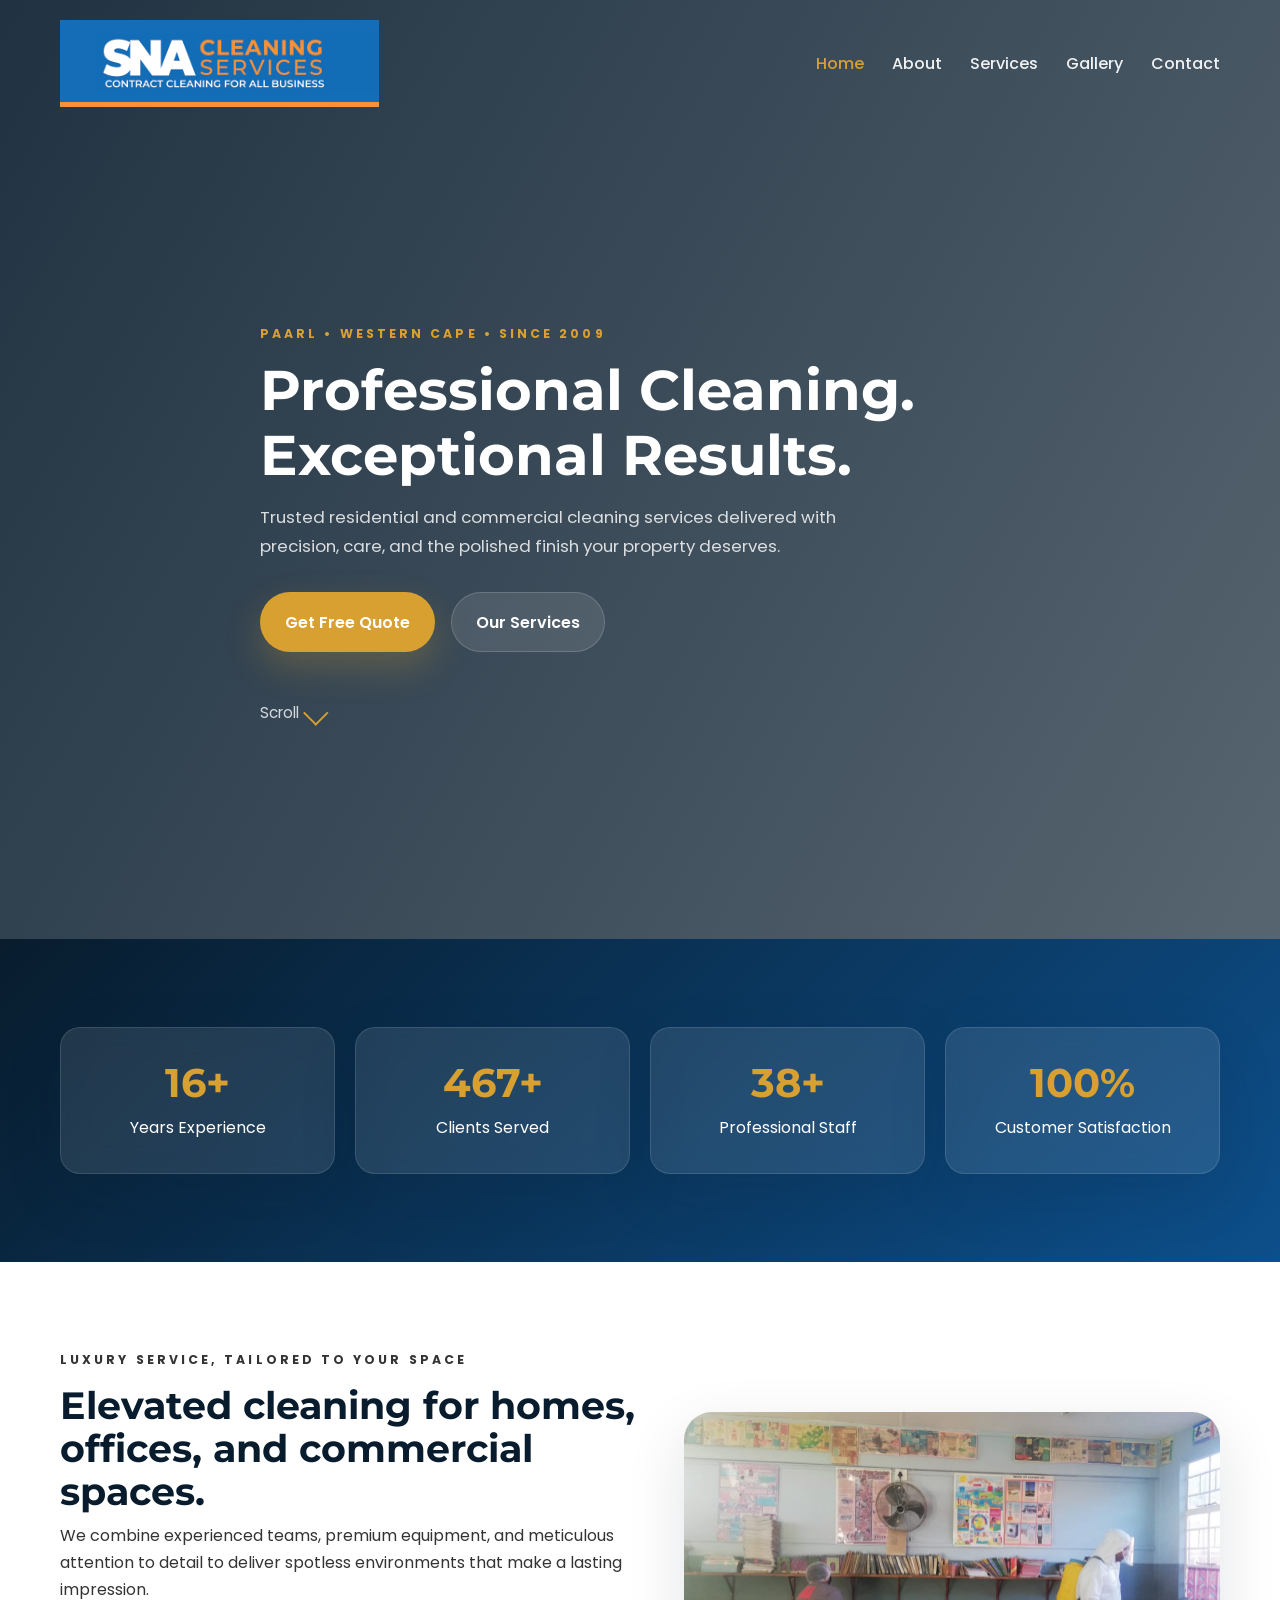
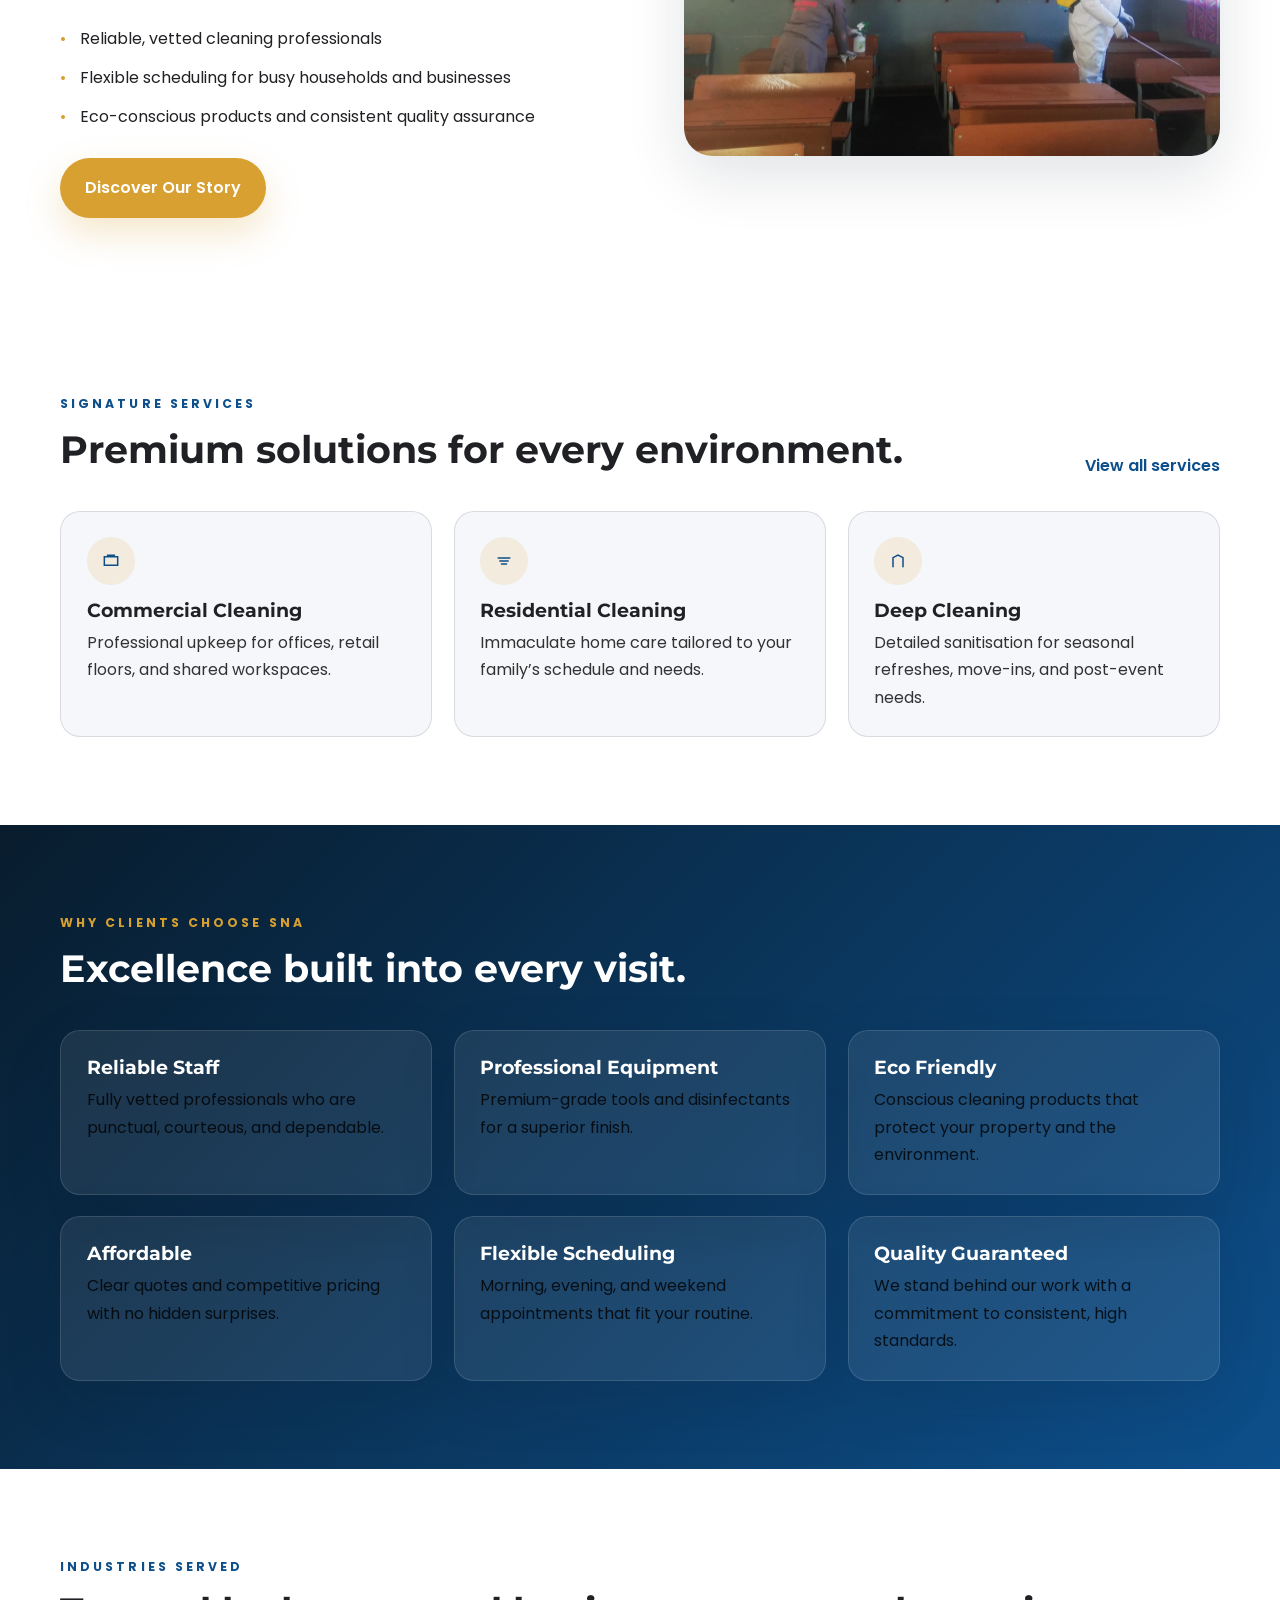
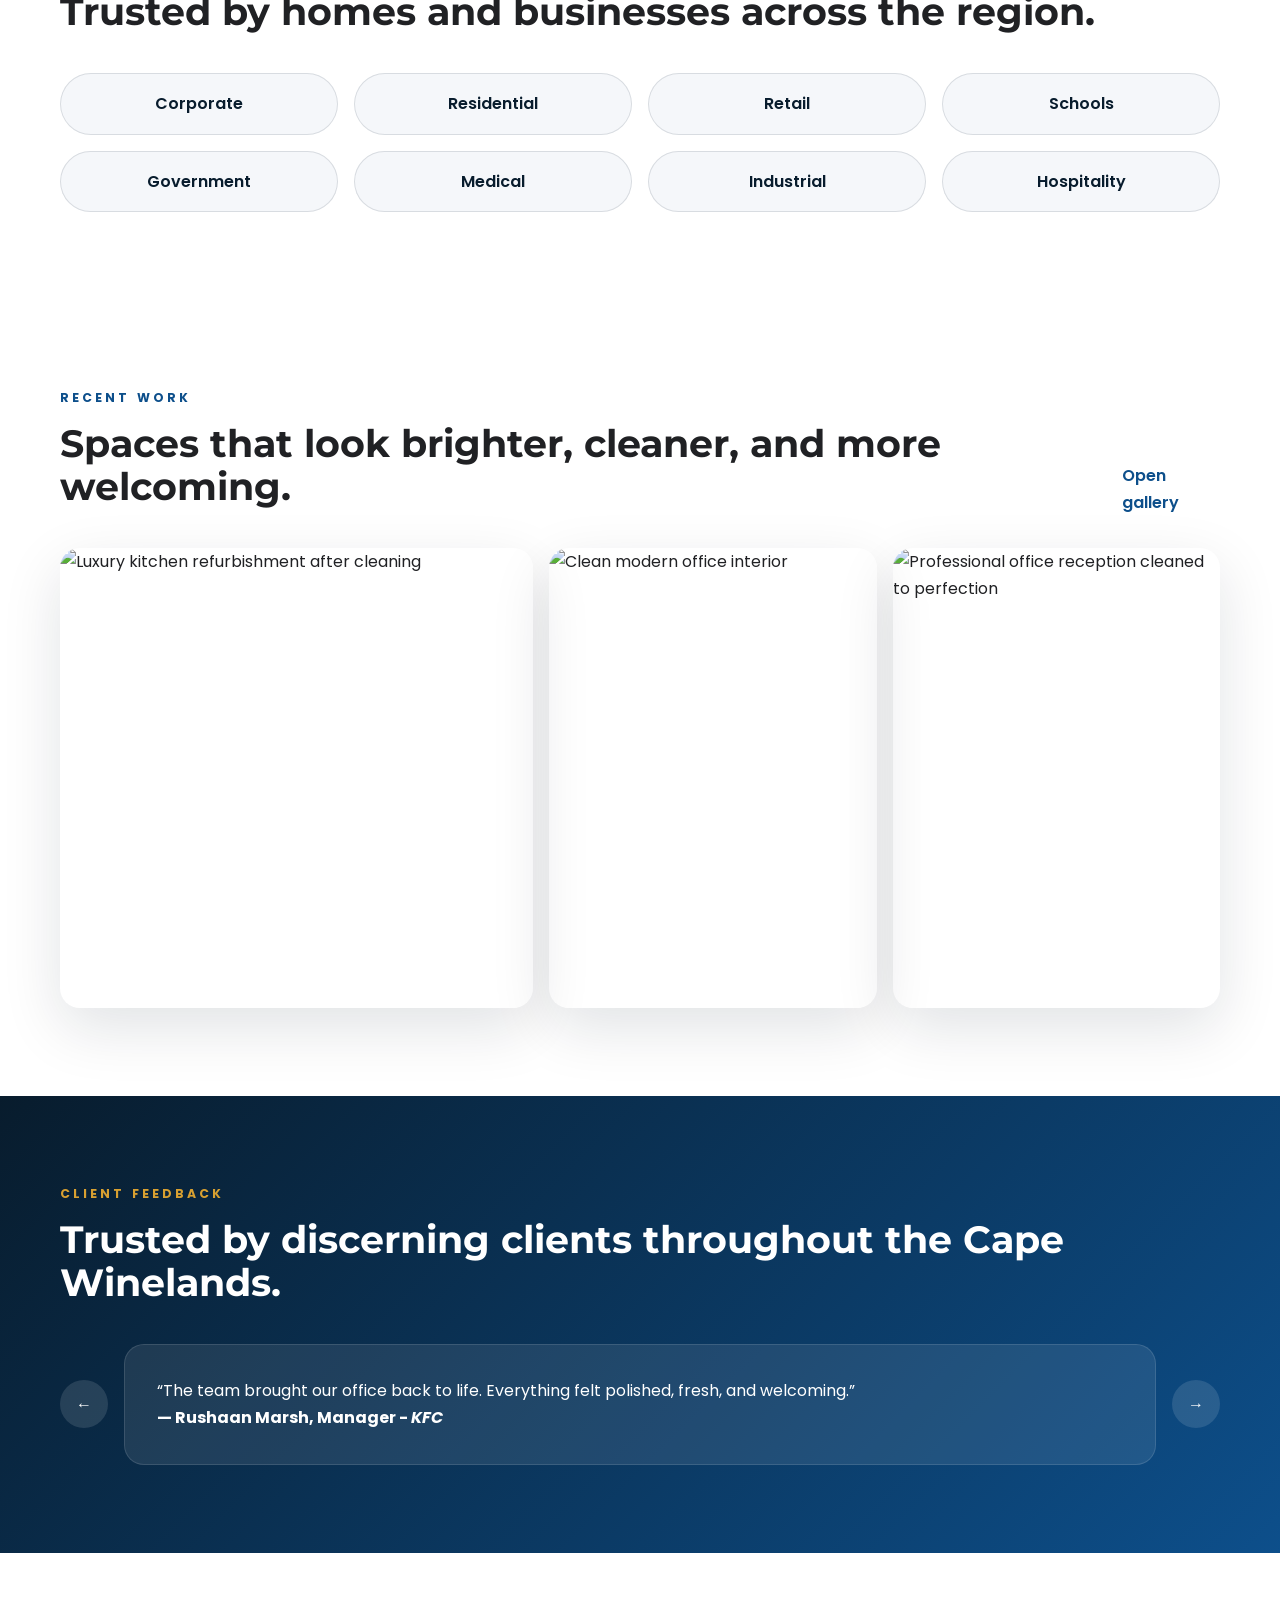
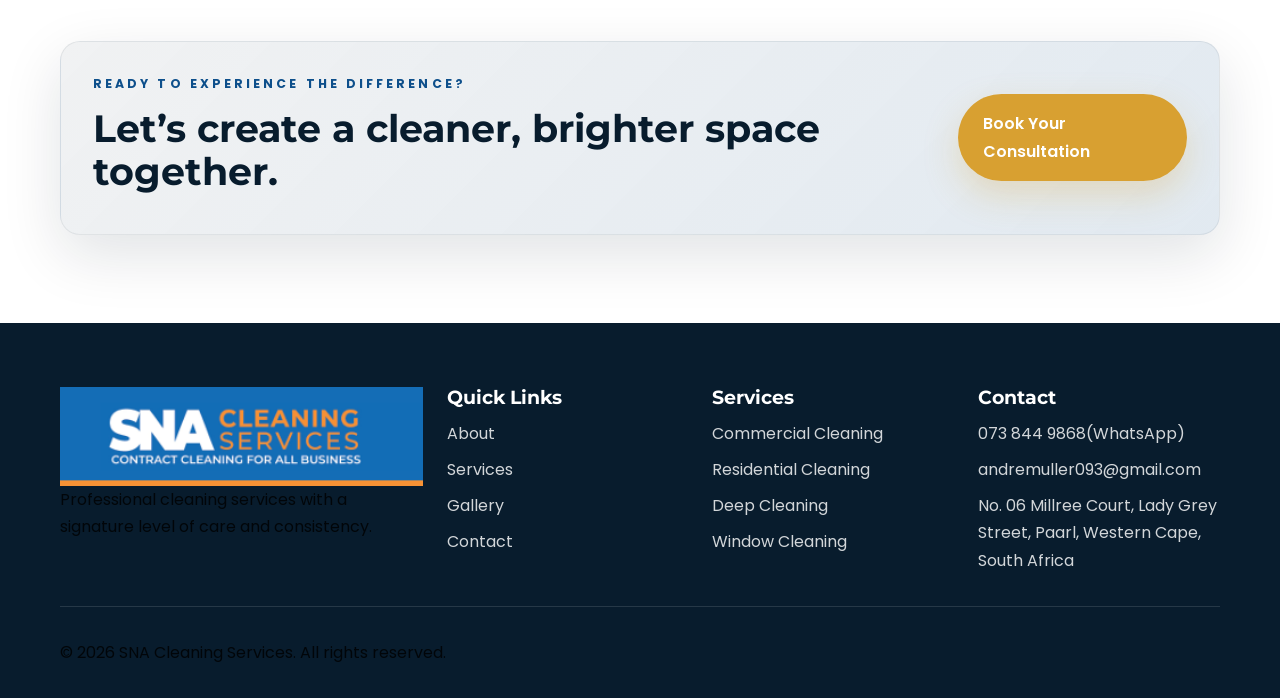
==== index.html @ 2654b07c "initial commit" ====
<!DOCTYPE html>
<html lang="en">
  <head>
    <meta charset="UTF-8" />
    <meta name="viewport" content="width=device-width, initial-scale=1.0" />
    <meta
      name="description"
      content="SNA Cleaning Services delivers premium residential and commercial cleaning across Paarl and the Western Cape with professional care since 2009."
    />
    <meta name="title" content="SNA Cleaning Services | Premium Cleaning in Paarl" />
    <meta property="og:title" content="SNA Cleaning Services | Premium Cleaning in Paarl" />
    <meta
      property="og:description"
      content="Professional residential and commercial cleaning with a luxury service experience."
    />
    <meta property="og:type" content="website" />
    <meta property="og:image" content="https://images.unsplash.com/photo-1581578731548-c64695cc6952?auto=format&fit=crop&w=1200&q=80" />
    <meta name="robots" content="index,follow" />
    <title>SNA Cleaning Services | Premium Cleaning in Paarl</title>
    <link rel="icon" href="data:image/svg+xml,%3Csvg xmlns='http://www.w3.org/2000/svg' viewBox='0 0 64 64'%3E%3Crect width='64' height='64' rx='16' fill='%23081C2D'/%3E%3Cpath d='M20 24h24v16H20z' fill='%23D8A031'/%3E%3Cpath d='M20 42h24' stroke='%23D8A031' stroke-width='4' stroke-linecap='round'/%3E%3C/svg%3E" />
    <link rel="preconnect" href="https://fonts.googleapis.com" />
    <link rel="preconnect" href="https://fonts.gstatic.com" crossorigin />
    <link
      href="https://fonts.googleapis.com/css2?family=Montserrat:wght@600;700;800&family=Poppins:wght@300;400;500;600;700&display=swap"
      rel="stylesheet"
    />
    <link rel="stylesheet" href="css/style.css" />
    <link rel="stylesheet" href="css/responsive.css" />
    <link rel="stylesheet" href="css/animations.css" />
  </head>
  <body>
    <div class="page-loader" aria-hidden="true">
      <div class="loader-ring"></div>
    </div>

    <header class="hero">
      <nav class="nav">
        <div class="container">
          <a class="logo" href="index.html">
            <img src="images/logos/1.png" alt="SNA Cleaning Services Logo" />
          </a>
          <button class="menu-toggle" type="button" aria-label="Toggle navigation">
            <span></span>
            <span></span>
            <span></span>
          </button>
          <ul class="nav-links">
            <li><a class="active" href="index.html">Home</a></li>
            <li><a href="about.html">About</a></li>
            <li><a href="services.html">Services</a></li>
            <li><a href="gallery.html">Gallery</a></li>
            <li><a href="contact.html">Contact</a></li>
          </ul>
        </div>
      </nav>

      <div class="container hero-content">
        <p class="eyebrow">Paarl • Western Cape • Since 2009</p>
        <h1>Professional Cleaning.<br />Exceptional Results.</h1>
        <p class="hero-text">
          Trusted residential and commercial cleaning services delivered with precision,
          care, and the polished finish your property deserves.
        </p>
        <div class="hero-actions">
          <a class="btn btn-primary" href="contact.html">Get Free Quote</a>
          <a class="btn btn-secondary" href="services.html">Our Services</a>
        </div>
        <a class="scroll-indicator" href="#about-preview">
          Scroll
          <span></span>
        </a>
      </div>
    </header>

    <main>
      <section class="section section-dark reveal">
        <div class="container stats-grid">
          <article class="stat-card">
            <h3 class="counter" data-target="16">0</h3>
            <p>Years Experience</p>
          </article>
          <article class="stat-card">
            <h3 class="counter" data-target="467">0</h3>
            <p>Clients Served</p>
          </article>
          <article class="stat-card">
            <h3 class="counter" data-target="38">0</h3>
            <p>Professional Staff</p>
          </article>
          <article class="stat-card">
            <h3 class="counter" data-target="100">0</h3>
            <p>Customer Satisfaction</p>
          </article>
        </div>
      </section>

      <section class="section section-light" id="about-preview">
        <div class="container about-grid reveal">
          <div>
            <p class="eyebrow eyebrow-dark">Luxury service, tailored to your space</p>
            <h2>Elevated cleaning for homes, offices, and commercial spaces.</h2>
            <p>
              We combine experienced teams, premium equipment, and meticulous attention to
              detail to deliver spotless environments that make a lasting impression.
            </p>
            <ul class="about-list">
              <li>Reliable, vetted cleaning professionals</li>
              <li>Flexible scheduling for busy households and businesses</li>
              <li>Eco-conscious products and consistent quality assurance</li>
            </ul>
            <a class="btn btn-primary" href="about.html">Discover Our Story</a>
          </div>
          <div class="about-card">
            <img
              loading="lazy"
              src="images/gallery/1.png"
              alt="A modern office space after professional cleaning"
            />
          </div>
        </div>
      </section>

      <section class="section section-light">
        <div class="container">
          <div class="section-heading reveal">
            <div>
              <p class="eyebrow eyebrow-dark">Signature services</p>
              <h2>Premium solutions for every environment.</h2>
            </div>
            <a class="text-link" href="services.html">View all services</a>
          </div>
          <div class="service-grid reveal">
            <article class="service-card">
              <div class="icon-wrap">
                <svg viewBox="0 0 24 24" aria-hidden="true"><path d="M4 7h16v10H4zM8 7V5h8v2" fill="none" stroke="currentColor" stroke-width="1.8" stroke-linecap="round"/></svg>
              </div>
              <h3>Commercial Cleaning</h3>
              <p>Professional upkeep for offices, retail floors, and shared workspaces.</p>
            </article>
            <article class="service-card">
              <div class="icon-wrap">
                <svg viewBox="0 0 24 24" aria-hidden="true"><path d="M5 8.5h14M7 12h10M9 15.5h6" fill="none" stroke="currentColor" stroke-width="1.8" stroke-linecap="round"/></svg>
              </div>
              <h3>Residential Cleaning</h3>
              <p>Immaculate home care tailored to your family’s schedule and needs.</p>
            </article>
            <article class="service-card">
              <div class="icon-wrap">
                <svg viewBox="0 0 24 24" aria-hidden="true"><path d="M6 19V8l6-3 6 3v11" fill="none" stroke="currentColor" stroke-width="1.8" stroke-linecap="round"/></svg>
              </div>
              <h3>Deep Cleaning</h3>
              <p>Detailed sanitisation for seasonal refreshes, move-ins, and post-event needs.</p>
            </article>
          </div>
        </div>
      </section>

      <section class="section section-dark">
        <div class="container">
          <div class="section-heading reveal">
            <div>
              <p class="eyebrow">Why clients choose SNA</p>
              <h2>Excellence built into every visit.</h2>
            </div>
          </div>
          <div class="why-grid reveal">
            <article class="why-card">
              <h3>Reliable Staff</h3>
              <p>Fully vetted professionals who are punctual, courteous, and dependable.</p>
            </article>
            <article class="why-card">
              <h3>Professional Equipment</h3>
              <p>Premium-grade tools and disinfectants for a superior finish.</p>
            </article>
            <article class="why-card">
              <h3>Eco Friendly</h3>
              <p>Conscious cleaning products that protect your property and the environment.</p>
            </article>
            <article class="why-card">
              <h3>Affordable</h3>
              <p>Clear quotes and competitive pricing with no hidden surprises.</p>
            </article>
            <article class="why-card">
              <h3>Flexible Scheduling</h3>
              <p>Morning, evening, and weekend appointments that fit your routine.</p>
            </article>
            <article class="why-card">
              <h3>Quality Guaranteed</h3>
              <p>We stand behind our work with a commitment to consistent, high standards.</p>
            </article>
          </div>
        </div>
      </section>

      <section class="section section-light">
        <div class="container">
          <div class="section-heading reveal">
            <div>
              <p class="eyebrow eyebrow-dark">Industries served</p>
              <h2>Trusted by homes and businesses across the region.</h2>
            </div>
          </div>
          <div class="industries-grid reveal">
            <div class="industry-pill">Corporate</div>
            <div class="industry-pill">Residential</div>
            <div class="industry-pill">Retail</div>
            <div class="industry-pill">Schools</div>
            <div class="industry-pill">Government</div>
            <div class="industry-pill">Medical</div>
            <div class="industry-pill">Industrial</div>
            <div class="industry-pill">Hospitality</div>
          </div>
        </div>
      </section>

      <section class="section section-light">
        <div class="container">
          <div class="section-heading reveal">
            <div>
              <p class="eyebrow eyebrow-dark">Recent work</p>
              <h2>Spaces that look brighter, cleaner, and more welcoming.</h2>
            </div>
            <a class="text-link" href="gallery.html">Open gallery</a>
          </div>
          <div class="gallery-preview reveal">
            <figure class="gallery-item large">
              <img loading="lazy" src="https://images.unsplash.com/photo-1484154218962-a197022b5858?auto=format&fit=crop&w=1000&q=80" alt="Luxury kitchen refurbishment after cleaning" />
            </figure>
            <figure class="gallery-item">
              <img loading="lazy" src="https://images.unsplash.com/photo-1505693416388-ac5ce068fe85?auto=format&fit=crop&w=800&q=80" alt="Clean modern office interior" />
            </figure>
            <figure class="gallery-item">
              <img loading="lazy" src="https://images.unsplash.com/photo-1502672260266-1c1ef2d93688?auto=format&fit=crop&w=800&q=80" alt="Professional office reception cleaned to perfection" />
            </figure>
          </div>
        </div>
      </section>

      <section class="section section-dark">
        <div class="container">
          <div class="section-heading reveal">
            <div>
              <p class="eyebrow">Client feedback</p>
              <h2>Trusted by discerning clients throughout the Cape Winelands.</h2>
            </div>
          </div>
          <div class="testimonial-slider reveal">
            <button class="slider-btn" type="button" data-direction="prev" aria-label="Previous testimonial">←</button>
            <div class="testimonial-track">
              <article class="testimonial-card active">
                <p>“The team brought our office back to life. Everything felt polished, fresh, and welcoming.”</p>
                <strong>— Rushaan Marsh, Manager - <i>KFC</i></strong>
              </article>
              <article class="testimonial-card">
                <p>“Reliable, efficient, and incredibly detail-focused. We book them every month.”</p>
                <strong>— Christain - Betafench - <i>Current </i></strong>
              </article>
              <article class="testimonial-card">
                <p>“From the first visit, the professionalism and finish were outstanding.”</p>
                <strong>— Mrs Shermon - <i>Domestic </i></strong>
              </article>
            </div>
            <button class="slider-btn" type="button" data-direction="next" aria-label="Next testimonial">→</button>
          </div>
        </div>
      </section>

      <section class="section section-light">
        <div class="container cta-panel reveal">
          <div>
            <p class="eyebrow eyebrow-dark">Ready to experience the difference?</p>
            <h2>Let’s create a cleaner, brighter space together.</h2>
          </div>
          <a class="btn btn-primary" href="contact.html">Book Your Consultation</a>
        </div>
      </section>
    </main>

    <footer class="site-footer">
      <div class="container footer-grid">
        <div>
          <a class="logo" href="index.html">
            <img src="images/logos/1.png" alt="SNA Cleaning Services Logo" />
          </a>
          <p>Professional cleaning services with a signature level of care and consistency.</p>
        </div>
        <div>
          <h3>Quick Links</h3>
          <ul class="footer-links">
            <li><a href="about.html">About</a></li>
            <li><a href="services.html">Services</a></li>
            <li><a href="gallery.html">Gallery</a></li>
            <li><a href="contact.html">Contact</a></li>
          </ul>
        </div>
        <div>
          <h3>Services</h3>
          <ul class="footer-links">
            <li>Commercial Cleaning</li>
            <li>Residential Cleaning</li>
            <li>Deep Cleaning</li>
            <li>Window Cleaning</li>
          </ul>
        </div>
        <div>
          <h3>Contact</h3>
          <ul class="footer-links">
            <li><a href="https://wa.me/27738449868">073 844 9868(WhatsApp)</a></li>
            <li><a href="mailto:andremuller093@gmail.com">andremuller093@gmail.com</a></li>
            <li>No. 06 Millree Court, Lady Grey Street, Paarl, Western Cape, South Africa</li>
          </ul>
        </div>
      </div>
      <div class="container footer-bottom">
        <p>© 2026 SNA Cleaning Services. All rights reserved.</p>
      </div>
    </footer>

    <button class="back-to-top" type="button" aria-label="Back to top">↑</button>

    <script src="js/main.js"></script>
  </body>
</html>
---- css/style.css ----
:root {
  --primary: #081c2d;
  --secondary: #0d4f8b;
  --accent: #d8a031;
  --background: #ffffff;
  --light-grey: #f5f7fa;
  --dark-text: #202124;
  --border: rgba(8, 28, 45, 0.12);
  --shadow: 0 20px 60px rgba(8, 28, 45, 0.12);
  --radius-lg: 28px;
  --radius-md: 20px;
  --radius-sm: 14px;
  --container: min(1160px, calc(100% - 2rem));
}

* {
  margin: 0;
  padding: 0;
  box-sizing: border-box;
}

html {
  scroll-behavior: smooth;
}

body {
  font-family: 'Poppins', sans-serif;
  color: var(--dark-text);
  background: var(--background);
  line-height: 1.7;
}

img {
  width: 100%;
  display: block;
  object-fit: cover;
}

a {
  color: inherit;
  text-decoration: none;
}

button,
input,
select,
textarea {
  font: inherit;
}

.container {
  width: var(--container);
  margin: 0 auto;
}

.hero {
  min-height: 100vh;
  background: linear-gradient(120deg, rgba(8, 28, 45, 0.9), rgba(8, 28, 45, 0.68)),
    url('https://images.unsplash.com/photo-1581578731548-c64695cc6952?auto=format&fit=crop&w=1800&q=80') center/cover;
  color: white;
  position: relative;
  overflow: hidden;
}

.hero-subpage {
  min-height: 70vh;
}

.nav {
  padding: 1.25rem 0;
  position: sticky;
  top: 0;
  z-index: 20;
  transition: background 0.3s ease, box-shadow 0.3s ease;
}

.nav.scrolled {
  background: rgba(8, 28, 45, 0.96);
  box-shadow: 0 10px 35px rgba(0, 0, 0, 0.18);
}

.nav .container {
  display: flex;
  align-items: center;
  justify-content: space-between;
  gap: 1rem;
}

.logo {
  font-family: 'Montserrat', sans-serif;
  font-size: 1.35rem;
  font-weight: 800;
  letter-spacing: 0.08em;
  text-transform: uppercase;
  color: white;
}

.logo span {
  color: var(--accent);
}

.nav-links {
  display: flex;
  align-items: center;
  gap: 1.75rem;
  list-style: none;
}

.nav-links a {
  color: rgba(255, 255, 255, 0.92);
  font-weight: 500;
  transition: color 0.3s ease;
}

.nav-links a:hover,
.nav-links a.active {
  color: var(--accent);
}

.menu-toggle {
  display: none;
  flex-direction: column;
  gap: 0.28rem;
  background: transparent;
  border: none;
  cursor: pointer;
}

.menu-toggle span {
  width: 1.5rem;
  height: 2px;
  background: white;
  display: block;
}

.hero-content {
  min-height: calc(100vh - 88px);
  display: flex;
  flex-direction: column;
  justify-content: center;
  max-width: 760px;
  padding: 4rem 0 5rem;
}

.hero-subpage .page-hero {
  min-height: calc(70vh - 88px);
  display: flex;
  flex-direction: column;
  justify-content: center;
  max-width: 760px;
  padding: 3rem 0 4rem;
}

.eyebrow {
  text-transform: uppercase;
  letter-spacing: 0.25em;
  font-size: 0.77rem;
  font-weight: 700;
  color: var(--accent);
  margin-bottom: 0.8rem;
}

.eyebrow-dark {
  color: var(--secondary);
}

h1,
h2,
h3 {
  font-family: 'Montserrat', sans-serif;
  line-height: 1.15;
}

.hero h1 {
  font-size: clamp(2.6rem, 4.4vw, 4.6rem);
  margin-bottom: 1rem;
}

.hero-text,
.page-hero p {
  font-size: 1.05rem;
  color: rgba(255, 255, 255, 0.82);
  max-width: 640px;
}

.hero-actions {
  display: flex;
  flex-wrap: wrap;
  gap: 1rem;
  margin-top: 2rem;
}

.btn {
  display: inline-flex;
  align-items: center;
  justify-content: center;
  padding: 0.95rem 1.5rem;
  border-radius: 999px;
  font-weight: 600;
  transition: transform 0.25s ease, box-shadow 0.25s ease, background 0.25s ease;
  border: 1px solid transparent;
}

.btn:hover {
  transform: translateY(-2px);
}

.btn-primary {
  background: var(--accent);
  color: white;
  box-shadow: 0 15px 35px rgba(216, 160, 49, 0.25);
}

.btn-secondary {
  background: rgba(255, 255, 255, 0.1);
  color: white;
  border-color: rgba(255, 255, 255, 0.16);
}

.scroll-indicator {
  margin-top: 3rem;
  width: fit-content;
  color: rgba(255, 255, 255, 0.8);
  display: flex;
  align-items: center;
  gap: 0.5rem;
  font-size: 0.95rem;
}

.scroll-indicator span {
  display: inline-block;
  width: 1.1rem;
  height: 1.1rem;
  border-right: 2px solid var(--accent);
  border-bottom: 2px solid var(--accent);
  transform: rotate(45deg);
}

.section {
  padding: 5.5rem 0;
}

.section-light {
  background: var(--background);
}

.section-dark {
  background: linear-gradient(135deg, var(--primary), var(--secondary));
  color: white;
}

.section-heading {
  display: flex;
  justify-content: space-between;
  align-items: end;
  gap: 1rem;
  margin-bottom: 2rem;
}

.section-heading h2,
.about-grid h2,
.cta-panel h2 {
  font-size: clamp(1.75rem, 3vw, 2.35rem);
  margin-bottom: 0.5rem;
}

.text-link {
  color: var(--secondary);
  font-weight: 600;
}

.section-dark .text-link {
  color: var(--accent);
}

.stats-grid {
  display: grid;
  grid-template-columns: repeat(4, minmax(0, 1fr));
  gap: 1.25rem;
}

.stat-card,
.service-card,
.why-card,
.value-card,
.contact-card,
.contact-form,
.cta-panel {
  background: rgba(255, 255, 255, 0.1);
  backdrop-filter: blur(14px);
  border: 1px solid rgba(255, 255, 255, 0.12);
  border-radius: var(--radius-md);
  box-shadow: var(--shadow);
}

.stat-card {
  padding: 2rem 1.5rem;
  text-align: center;
}

.stat-card h3 {
  font-size: 2.5rem;
  color: var(--accent);
  margin-bottom: 0.5rem;
}

.about-grid,
.contact-grid {
  display: grid;
  grid-template-columns: 1.05fr 0.95fr;
  gap: 2rem;
  align-items: center;
}

.about-grid p,
.service-card p,
.why-card p,
.value-card p,
.contact-card li,
.contact-card p,
.site-footer p,
.site-footer li {
  color: rgba(0, 0, 0, 0.8);
}

.about-grid h2 {
  color: var(--primary);
}

.about-list {
  list-style: none;
  display: grid;
  gap: 0.75rem;
  margin: 1.35rem 0 1.75rem;
}

.about-list li {
  position: relative;
  padding-left: 1.25rem;
}

.about-list li::before {
  content: '•';
  color: var(--accent);
  position: absolute;
  left: 0;
}

.about-card {
  border-radius: var(--radius-lg);
  overflow: hidden;
  box-shadow: var(--shadow);
}

.service-grid,
.service-page-grid,
.why-grid,
.value-grid {
  display: grid;
  gap: 1.35rem;
}

.service-grid,
.service-page-grid {
  grid-template-columns: repeat(3, minmax(0, 1fr));
}

.why-grid,
.value-grid {
  grid-template-columns: repeat(3, minmax(0, 1fr));
}

.service-card,
.why-card,
.value-card {
  padding: 1.6rem;
  background: var(--light-grey);
  border: 1px solid var(--border);
  box-shadow: none;
}

.section-dark .service-card,
.section-dark .why-card,
.section-dark .value-card {
  background: rgba(255, 255, 255, 0.08);
  color: white;
  border-color: rgba(255, 255, 255, 0.12);
  box-shadow: var(--shadow);
}

.service-card h3,
.why-card h3,
.value-card h3 {
  margin-bottom: 0.5rem;
}

.icon-wrap {
  width: 3rem;
  height: 3rem;
  display: inline-flex;
  align-items: center;
  justify-content: center;
  border-radius: 50%;
  background: rgba(216, 160, 49, 0.14);
  margin-bottom: 0.9rem;
}

.icon-wrap svg {
  width: 1.25rem;
  height: 1.25rem;
  color: var(--secondary);
}

.industries-grid {
  display: grid;
  grid-template-columns: repeat(4, minmax(0, 1fr));
  gap: 1rem;
}

.industry-pill {
  padding: 1rem 1.2rem;
  border-radius: 999px;
  background: var(--light-grey);
  color: var(--primary);
  text-align: center;
  font-weight: 600;
  border: 1px solid var(--border);
}

.gallery-preview {
  display: grid;
  grid-template-columns: 1.3fr 0.9fr 0.9fr;
  gap: 1rem;
}

.gallery-item {
  overflow: hidden;
  border-radius: var(--radius-md);
  min-height: 220px;
  box-shadow: var(--shadow);
}

.gallery-item.large {
  min-height: 460px;
}

.gallery-item img {
  height: 100%;
  transition: transform 0.35s ease;
}

.gallery-item:hover img {
  transform: scale(1.05);
}

.testimonial-slider {
  display: grid;
  grid-template-columns: auto 1fr auto;
  gap: 1rem;
  align-items: center;
}

.slider-btn {
  width: 3rem;
  height: 3rem;
  border-radius: 50%;
  border: none;
  background: rgba(255,255,255,0.12);
  color: white;
  cursor: pointer;
}

.testimonial-card {
  display: none;
  padding: 2rem;
  border-radius: var(--radius-md);
  background: rgba(255,255,255,0.09);
  border: 1px solid rgba(255,255,255,0.12);
}

.testimonial-card.active {
  display: block;
}

.cta-panel {
  display: flex;
  justify-content: space-between;
  align-items: center;
  gap: 1rem;
  padding: 2rem;
  background: linear-gradient(135deg, rgba(8, 28, 45, 0.06), rgba(13, 79, 139, 0.12));
  color: var(--primary);
  border-color: rgba(8, 28, 45, 0.07);
}

.site-footer {
  padding: 4rem 0 2rem;
  background: var(--primary);
  color: white;
}

.footer-grid {
  display: grid;
  grid-template-columns: 1.2fr 0.8fr 0.8fr 0.8fr;
  gap: 1.5rem;
}

.footer-links {
  list-style: none;
  display: grid;
  gap: 0.55rem;
  margin-top: 0.75rem;
}

.footer-links a,
.footer-links li {
  color: rgba(255,255,255,0.82);
}

.footer-bottom {
  padding-top: 2rem;
  margin-top: 2rem;
  border-top: 1px solid rgba(255,255,255,0.12);
  color: rgba(255,255,255,0.7);
}

.back-to-top {
  position: fixed;
  right: 1.25rem;
  bottom: 1.25rem;
  width: 3rem;
  height: 3rem;
  border-radius: 50%;
  border: none;
  background: var(--accent);
  color: white;
  cursor: pointer;
  box-shadow: var(--shadow);
  opacity: 0;
  pointer-events: none;
  transition: opacity 0.3s ease;
}

.back-to-top.visible {
  opacity: 1;
  pointer-events: auto;
}

.contact-card,
.contact-form {
  padding: 2rem;
  background: var(--light-grey);
  color: var(--primary);
  border: 1px solid var(--border);
  box-shadow: none;
}

.contact-form {
  display: grid;
  gap: 1rem;
}

.form-field {
  display: grid;
  gap: 0.4rem;
}

.form-field input,
.form-field select,
.form-field textarea {
  background: white;
  border: 1px solid var(--border);
  width: 100%;
  padding: 0.9rem 1rem;
  border-radius: 12px;
}

.form-field textarea {
  min-height: 8rem;
  resize: vertical;
}

.map-placeholder {
  padding: 1.4rem;
  border-radius: 16px;
  margin-top: 1.2rem;
  border: 1px dashed var(--border);
  text-align: center;
  color: var(--secondary);
  font-weight: 600;
}

.gallery-controls {
  display: flex;
  flex-wrap: wrap;
  gap: 0.8rem;
  margin-bottom: 1.5rem;
}

.filter-btn {
  border: 1px solid var(--border);
  background: white;
  color: var(--primary);
  padding: 0.75rem 1rem;
  border-radius: 999px;
  cursor: pointer;
}

.filter-btn.active {
  background: var(--accent);
  color: white;
  border-color: var(--accent);
}

.gallery-grid {
  display: grid;
  grid-template-columns: repeat(3, minmax(0, 1fr));
  gap: 1rem;
}

.gallery-grid .gallery-item {
  min-height: 250px;
}

.lightbox {
  position: fixed;
  inset: 0;
  background: rgba(8, 28, 45, 0.9);
  display: none;
  align-items: center;
  justify-content: center;
  padding: 1.5rem;
  z-index: 50;
}

.lightbox.open {
  display: flex;
}

.lightbox-content {
  position: relative;
  max-width: 900px;
  width: 100%;
}

.lightbox-content img {
  border-radius: 24px;
  max-height: 80vh;
  object-fit: contain;
  background: white;
}

.close-lightbox {
  position: absolute;
  top: -0.7rem;
  right: -0.7rem;
  width: 2.5rem;
  height: 2.5rem;
  border: none;
  border-radius: 50%;
  cursor: pointer;
  background: var(--accent);
  color: white;
  font-size: 1.3rem;
}

.reveal {
  opacity: 0;
  transform: translateY(24px);
  transition: opacity 0.7s ease, transform 0.7s ease;
}

.reveal.visible {
  opacity: 1;
  transform: translateY(0);
}

.page-loader {
  position: fixed;
  inset: 0;
  background: var(--primary);
  display: flex;
  align-items: center;
  justify-content: center;
  z-index: 100;
  transition: opacity 0.35s ease;
}

.page-loader.hidden {
  opacity: 0;
  pointer-events: none;
}

.loader-ring {
  width: 3rem;
  height: 3rem;
  border: 3px solid rgba(255,255,255,0.16);
  border-top-color: var(--accent);
  border-radius: 50%;
  animation: spin 0.9s linear infinite;
}

@keyframes spin {
  to { transform: rotate(360deg); }
}
---- css/responsive.css ----
/* Responsive styles */

@media (max-width: 960px) {
  .stats-grid,
  .service-grid,
  .service-page-grid,
  .why-grid,
  .value-grid,
  .industries-grid,
  .gallery-grid {
    grid-template-columns: repeat(2, minmax(0, 1fr));
  }

  .about-grid,
  .contact-grid,
  .footer-grid {
    grid-template-columns: 1fr;
  }

  .gallery-preview {
    grid-template-columns: 1fr 1fr;
  }

  .gallery-item.large {
    grid-column: span 2;
  }
}

@media (max-width: 720px) {
  .menu-toggle {
    display: flex;
  }

  .nav-links {
    position: absolute;
    top: 100%;
    left: 1rem;
    right: 1rem;
    flex-direction: column;
    align-items: flex-start;
    background: rgba(8, 28, 45, 0.97);
    padding: 1rem;
    border-radius: 16px;
    display: none;
  }

  .nav-links.open {
    display: flex;
  }

  .hero-content,
  .hero-subpage .page-hero {
    min-height: auto;
  }

  .section {
    padding: 4rem 0;
  }

  .section-heading,
  .cta-panel,
  .testimonial-slider {
    flex-direction: column;
    align-items: flex-start;
  }

  .stats-grid,
  .service-grid,
  .service-page-grid,
  .why-grid,
  .value-grid,
  .industries-grid,
  .gallery-grid,
  .gallery-preview {
    grid-template-columns: 1fr;
  }

  .gallery-item.large {
    grid-column: span 1;
  }

  .testimonial-slider {
    grid-template-columns: 1fr;
  }

  .slider-btn {
    display: none;
  }
}
---- css/animations.css ----
/* Animations */

@keyframes fadeUp {
  from {
    opacity: 0;
    transform: translateY(18px);
  }
  to {
    opacity: 1;
    transform: translateY(0);
  }
}

.reveal.visible {
  animation: fadeUp 0.75s ease both;
}
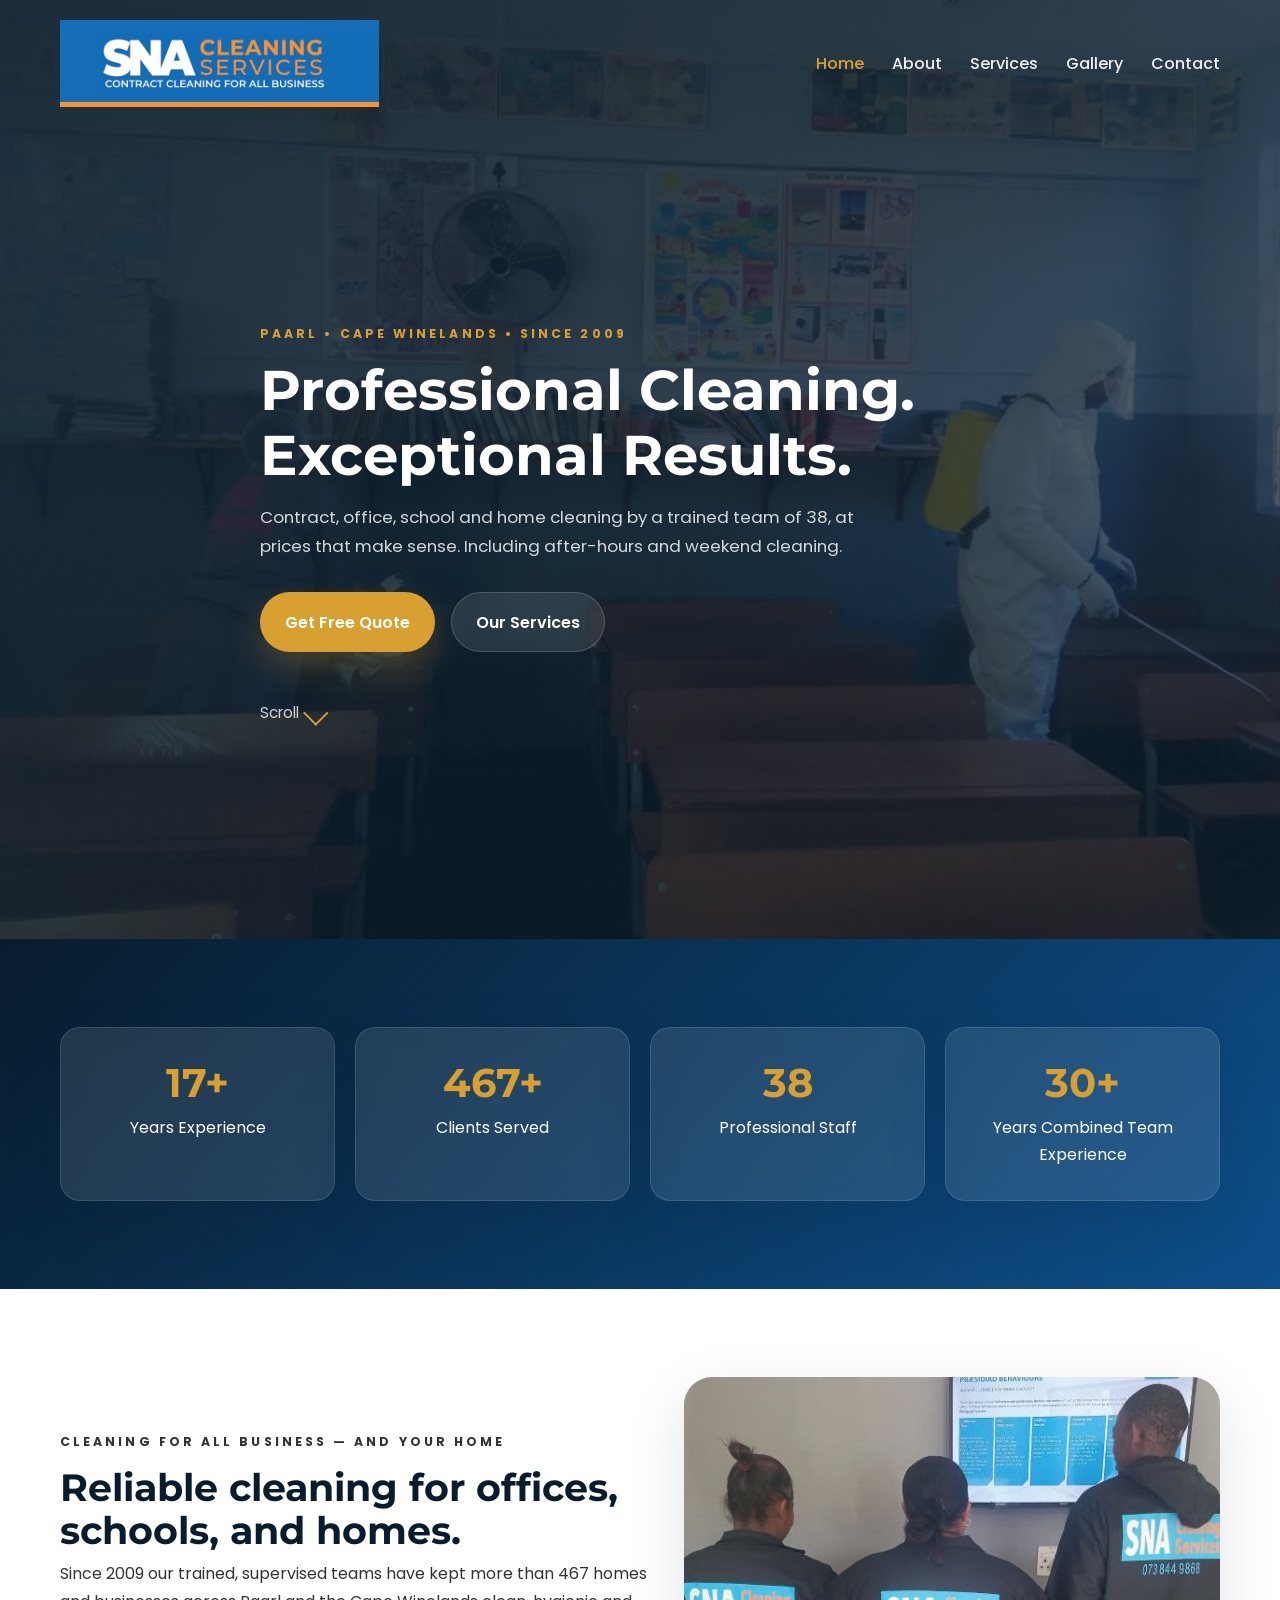
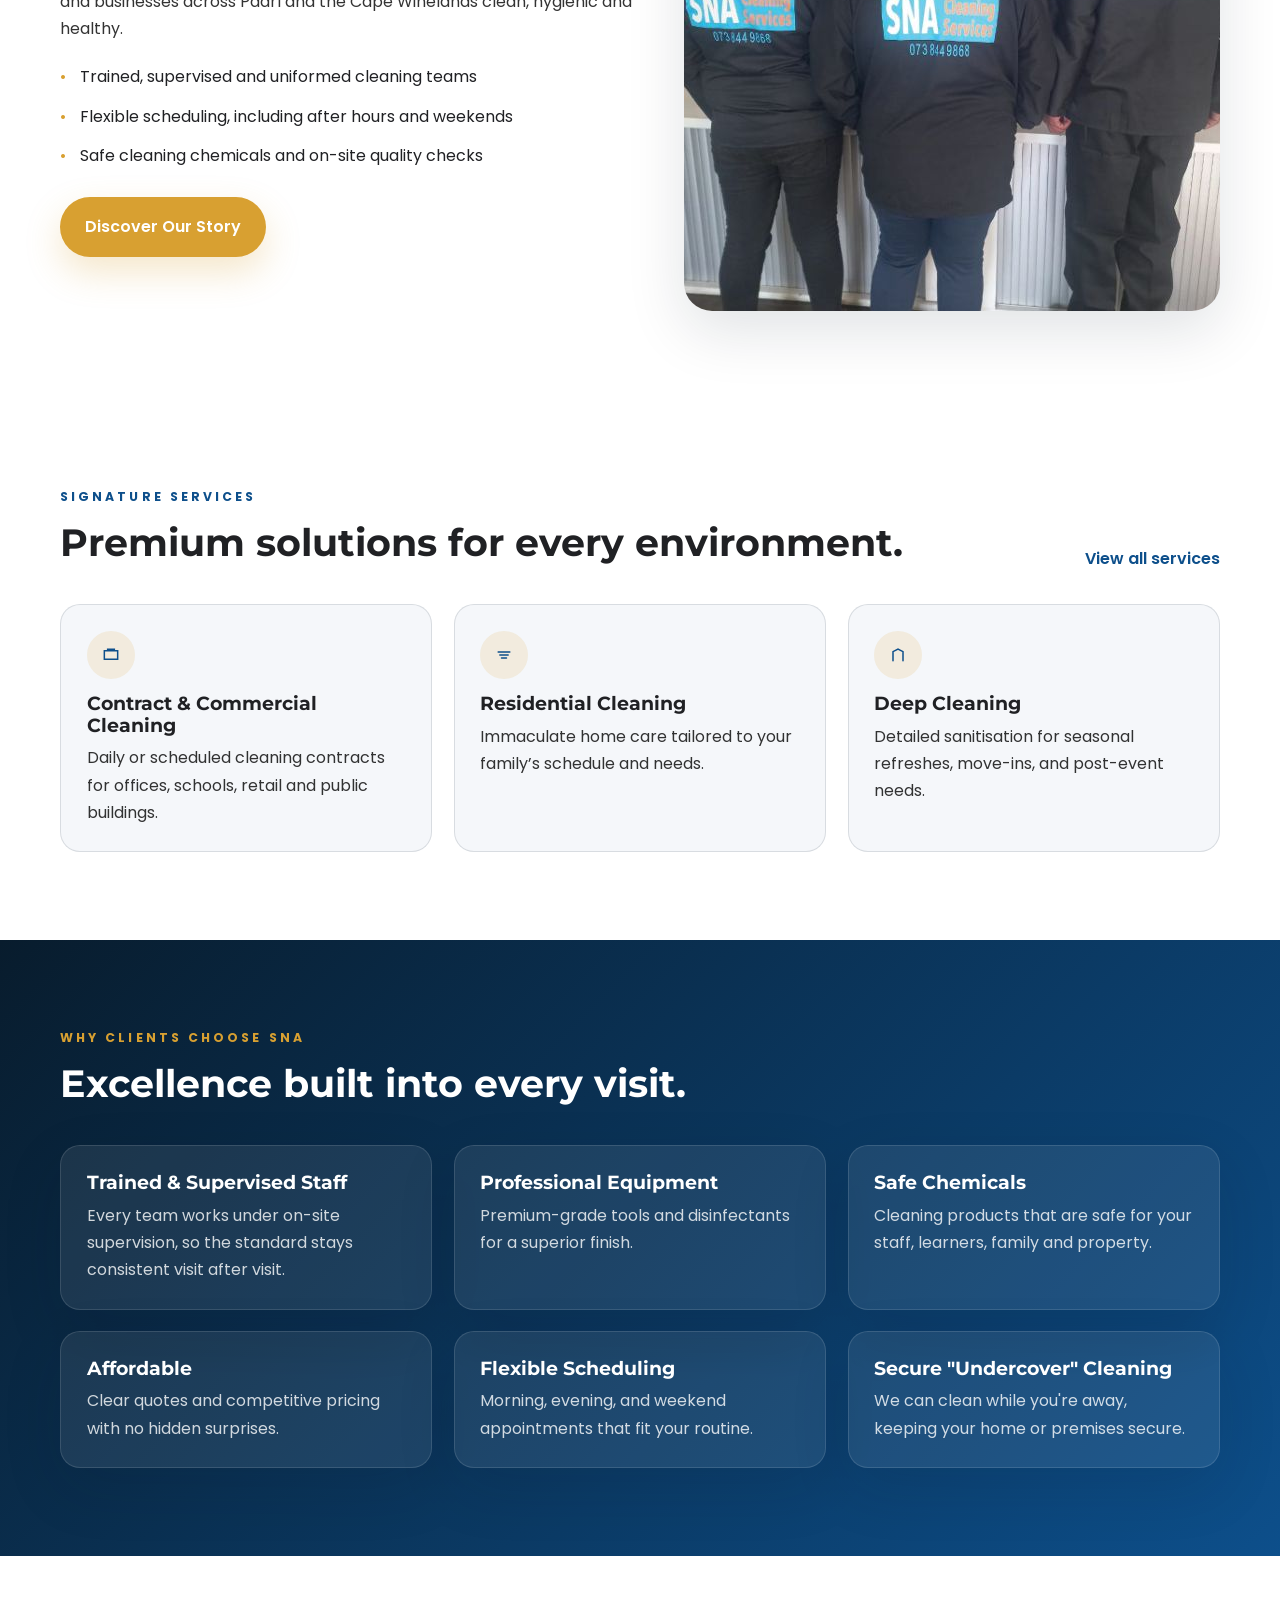
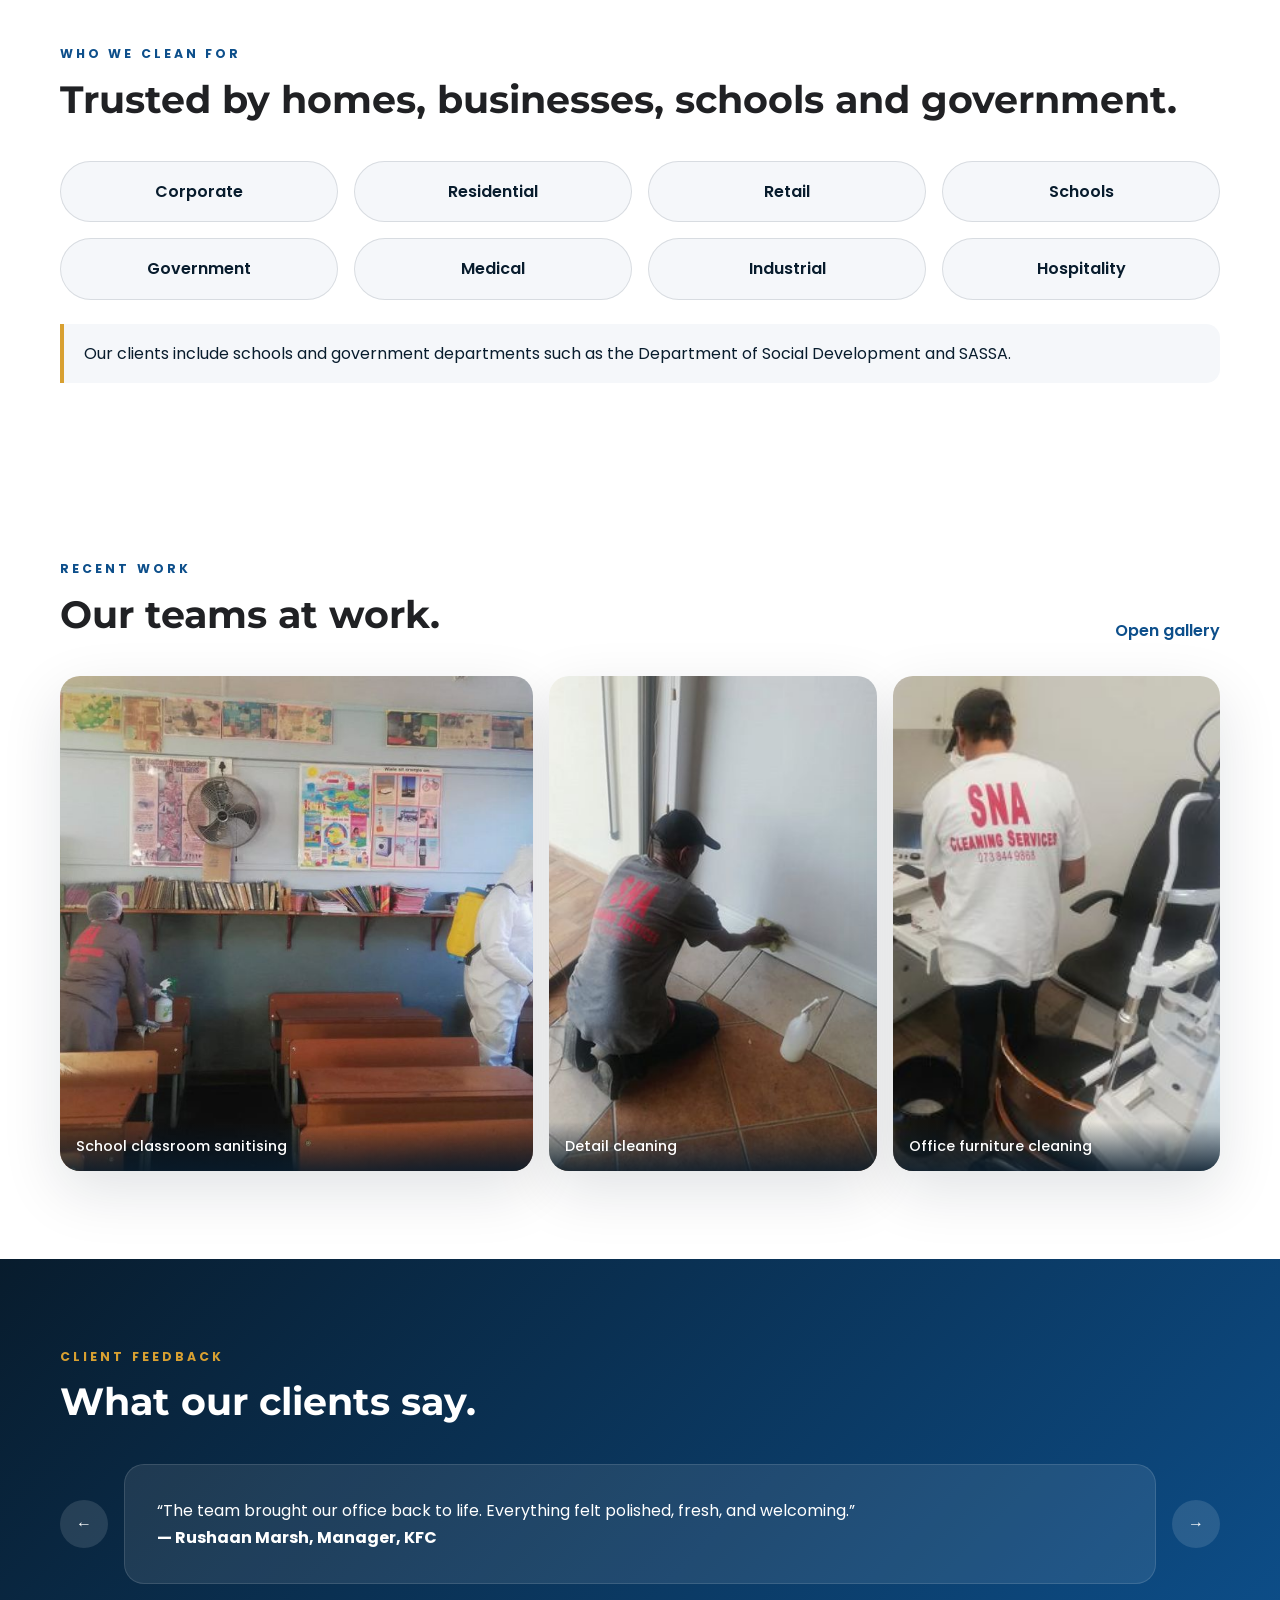
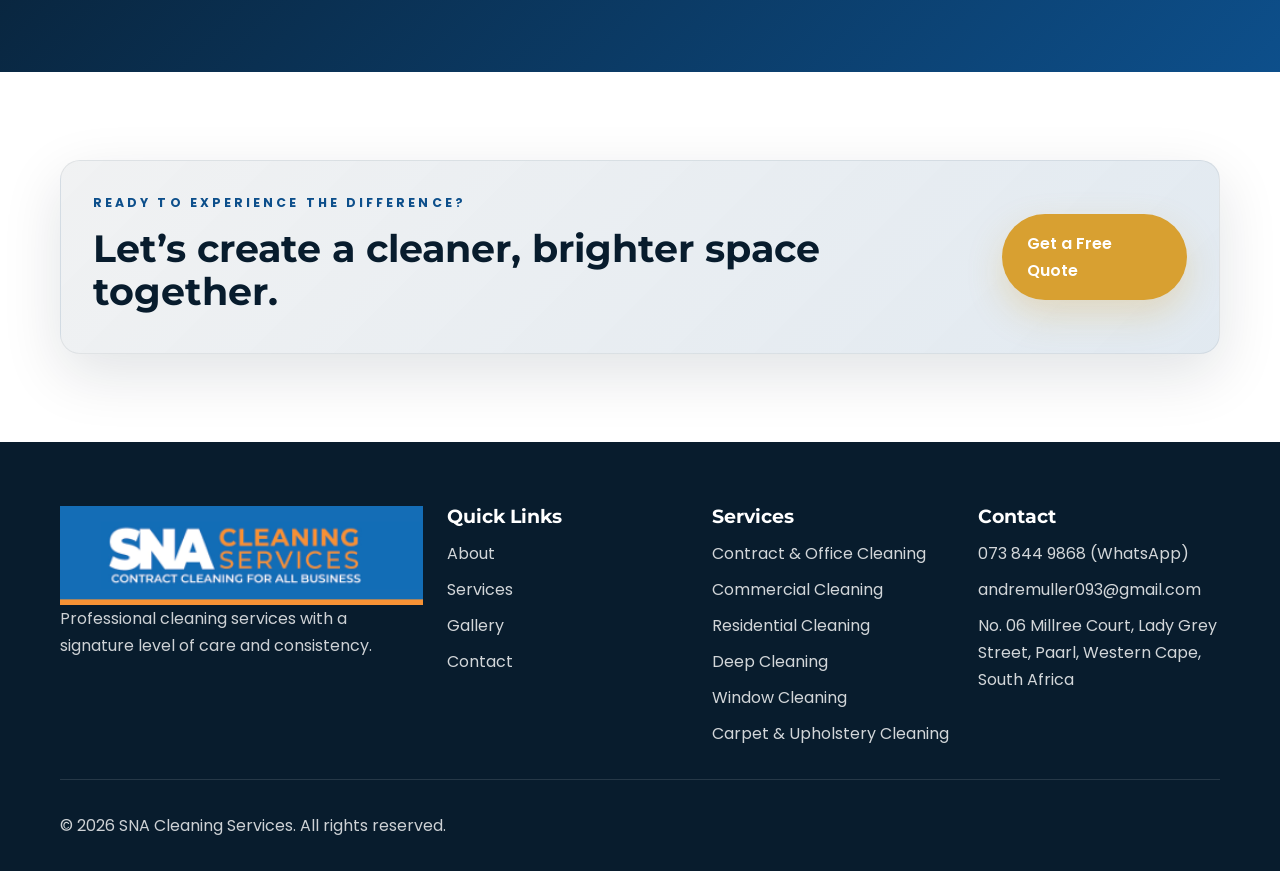
==== commit 41f5c821: "Apply Phase 1 website fixes from the audit - Fix invisible footer and dark-section card text - Make " ====
--- a/index.html
+++ b/index.html
@@ -5,16 +5,18 @@
     <meta name="viewport" content="width=device-width, initial-scale=1.0" />
     <meta
       name="description"
-      content="SNA Cleaning Services delivers premium residential and commercial cleaning across Paarl and the Western Cape with professional care since 2009."
+      content="SNA Cleaning Services provides contract, office, commercial and residential cleaning in Paarl, the Cape Winelands and the Western Cape. Established 2009, 38 staff. Free quotes."
     />
     <meta name="title" content="SNA Cleaning Services | Premium Cleaning in Paarl" />
     <meta property="og:title" content="SNA Cleaning Services | Premium Cleaning in Paarl" />
     <meta
       property="og:description"
-      content="Professional residential and commercial cleaning with a luxury service experience."
+      content="Contract, office, school and residential cleaning in Paarl and the Cape Winelands since 2009."
     />
     <meta property="og:type" content="website" />
-    <meta property="og:image" content="https://images.unsplash.com/photo-1581578731548-c64695cc6952?auto=format&fit=crop&w=1200&q=80" />
+    <meta property="og:image" content="https://www.snacleaning.co.za/images/work/classroom-sanitising.jpg" />
+    <meta property="og:url" content="https://www.snacleaning.co.za/" />
+    <link rel="canonical" href="https://www.snacleaning.co.za/" />
     <meta name="robots" content="index,follow" />
     <title>SNA Cleaning Services | Premium Cleaning in Paarl</title>
     <link rel="icon" href="data:image/svg+xml,%3Csvg xmlns='http://www.w3.org/2000/svg' viewBox='0 0 64 64'%3E%3Crect width='64' height='64' rx='16' fill='%23081C2D'/%3E%3Cpath d='M20 24h24v16H20z' fill='%23D8A031'/%3E%3Cpath d='M20 42h24' stroke='%23D8A031' stroke-width='4' stroke-linecap='round'/%3E%3C/svg%3E" />
@@ -27,11 +29,40 @@
     <link rel="stylesheet" href="css/style.css" />
     <link rel="stylesheet" href="css/responsive.css" />
     <link rel="stylesheet" href="css/animations.css" />
+    <script type="application/ld+json">
+      {
+        "@context": "https://schema.org",
+        "@type": "HouseCleaning",
+        "name": "SNA Cleaning Services",
+        "url": "https://www.snacleaning.co.za/",
+        "logo": "https://www.snacleaning.co.za/images/logos/1.png",
+        "image": "https://www.snacleaning.co.za/images/work/classroom-sanitising.jpg",
+        "telephone": "+27738449868",
+        "email": "andremuller093@gmail.com",
+        "foundingDate": "2009-04",
+        "founder": { "@type": "Person", "name": "Andrè Wesley Muller" },
+        "numberOfEmployees": { "@type": "QuantitativeValue", "value": 38 },
+        "address": {
+          "@type": "PostalAddress",
+          "streetAddress": "No. 06 Millree Court, Lady Grey Street",
+          "addressLocality": "Paarl",
+          "addressRegion": "Western Cape",
+          "addressCountry": "ZA"
+        },
+        "areaServed": ["Paarl", "Cape Winelands", "Western Cape"],
+        "openingHoursSpecification": [
+          {
+            "@type": "OpeningHoursSpecification",
+            "dayOfWeek": ["Monday", "Tuesday", "Wednesday", "Thursday", "Friday", "Saturday"],
+            "opens": "07:00",
+            "closes": "18:00"
+          }
+        ]
+      }
+    </script>
   </head>
   <body>
-    <div class="page-loader" aria-hidden="true">
-      <div class="loader-ring"></div>
-    </div>
+    <a class="skip-link" href="#main">Skip to content</a>
 
     <header class="hero">
       <nav class="nav">
@@ -39,12 +70,12 @@
           <a class="logo" href="index.html">
             <img src="images/logos/1.png" alt="SNA Cleaning Services Logo" />
           </a>
-          <button class="menu-toggle" type="button" aria-label="Toggle navigation">
+          <button class="menu-toggle" type="button" aria-label="Toggle navigation" aria-expanded="false" aria-controls="site-menu">
             <span></span>
             <span></span>
             <span></span>
           </button>
-          <ul class="nav-links">
+          <ul class="nav-links" id="site-menu">
             <li><a class="active" href="index.html">Home</a></li>
             <li><a href="about.html">About</a></li>
             <li><a href="services.html">Services</a></li>
@@ -55,11 +86,11 @@
       </nav>
 
       <div class="container hero-content">
-        <p class="eyebrow">Paarl • Western Cape • Since 2009</p>
+        <p class="eyebrow">Paarl • Cape Winelands • Since 2009</p>
         <h1>Professional Cleaning.<br />Exceptional Results.</h1>
         <p class="hero-text">
-          Trusted residential and commercial cleaning services delivered with precision,
-          care, and the polished finish your property deserves.
+          Contract, office, school and home cleaning by a trained team of 38, at
+          prices that make sense. Including after-hours and weekend cleaning.
         </p>
         <div class="hero-actions">
           <a class="btn btn-primary" href="contact.html">Get Free Quote</a>
@@ -72,24 +103,24 @@
       </div>
     </header>
 
-    <main>
+    <main id="main">
       <section class="section section-dark reveal">
         <div class="container stats-grid">
           <article class="stat-card">
-            <h3 class="counter" data-target="16">0</h3>
+            <h3 class="counter" data-since="2009">17+</h3>
             <p>Years Experience</p>
           </article>
           <article class="stat-card">
-            <h3 class="counter" data-target="467">0</h3>
+            <h3 class="counter" data-target="467">467+</h3>
             <p>Clients Served</p>
           </article>
           <article class="stat-card">
-            <h3 class="counter" data-target="38">0</h3>
+            <h3 class="counter" data-target="38" data-suffix="">38</h3>
             <p>Professional Staff</p>
           </article>
           <article class="stat-card">
-            <h3 class="counter" data-target="100">0</h3>
-            <p>Customer Satisfaction</p>
+            <h3 class="counter" data-target="30">30+</h3>
+            <p>Years Combined Team Experience</p>
           </article>
         </div>
       </section>
@@ -97,24 +128,25 @@
       <section class="section section-light" id="about-preview">
         <div class="container about-grid reveal">
           <div>
-            <p class="eyebrow eyebrow-dark">Luxury service, tailored to your space</p>
-            <h2>Elevated cleaning for homes, offices, and commercial spaces.</h2>
+            <p class="eyebrow eyebrow-dark">Cleaning for all business — and your home</p>
+            <h2>Reliable cleaning for offices, schools, and homes.</h2>
             <p>
-              We combine experienced teams, premium equipment, and meticulous attention to
-              detail to deliver spotless environments that make a lasting impression.
+              Since 2009 our trained, supervised teams have kept more than 467 homes and
+              businesses across Paarl and the Cape Winelands clean, hygienic and healthy.
             </p>
             <ul class="about-list">
-              <li>Reliable, vetted cleaning professionals</li>
-              <li>Flexible scheduling for busy households and businesses</li>
-              <li>Eco-conscious products and consistent quality assurance</li>
+              <li>Trained, supervised and uniformed cleaning teams</li>
+              <li>Flexible scheduling, including after hours and weekends</li>
+              <li>Safe cleaning chemicals and on-site quality checks</li>
             </ul>
             <a class="btn btn-primary" href="about.html">Discover Our Story</a>
           </div>
           <div class="about-card">
             <img
               loading="lazy"
-              src="images/gallery/1.png"
-              alt="A modern office space after professional cleaning"
+              src="images/work/sna-team.jpg"
+              width="604" height="534"
+              alt="Three SNA Cleaning Services team members in branded uniforms"
             />
           </div>
         </div>
@@ -134,8 +166,8 @@
               <div class="icon-wrap">
                 <svg viewBox="0 0 24 24" aria-hidden="true"><path d="M4 7h16v10H4zM8 7V5h8v2" fill="none" stroke="currentColor" stroke-width="1.8" stroke-linecap="round"/></svg>
               </div>
-              <h3>Commercial Cleaning</h3>
-              <p>Professional upkeep for offices, retail floors, and shared workspaces.</p>
+              <h3>Contract &amp; Commercial Cleaning</h3>
+              <p>Daily or scheduled cleaning contracts for offices, schools, retail and public buildings.</p>
             </article>
             <article class="service-card">
               <div class="icon-wrap">
@@ -165,16 +197,16 @@
           </div>
           <div class="why-grid reveal">
             <article class="why-card">
-              <h3>Reliable Staff</h3>
-              <p>Fully vetted professionals who are punctual, courteous, and dependable.</p>
+              <h3>Trained &amp; Supervised Staff</h3>
+              <p>Every team works under on-site supervision, so the standard stays consistent visit after visit.</p>
             </article>
             <article class="why-card">
               <h3>Professional Equipment</h3>
               <p>Premium-grade tools and disinfectants for a superior finish.</p>
             </article>
             <article class="why-card">
-              <h3>Eco Friendly</h3>
-              <p>Conscious cleaning products that protect your property and the environment.</p>
+              <h3>Safe Chemicals</h3>
+              <p>Cleaning products that are safe for your staff, learners, family and property.</p>
             </article>
             <article class="why-card">
               <h3>Affordable</h3>
@@ -185,8 +217,8 @@
               <p>Morning, evening, and weekend appointments that fit your routine.</p>
             </article>
             <article class="why-card">
-              <h3>Quality Guaranteed</h3>
-              <p>We stand behind our work with a commitment to consistent, high standards.</p>
+              <h3>Secure "Undercover" Cleaning</h3>
+              <p>We can clean while you're away, keeping your home or premises secure.</p>
             </article>
           </div>
         </div>
@@ -196,8 +228,8 @@
         <div class="container">
           <div class="section-heading reveal">
             <div>
-              <p class="eyebrow eyebrow-dark">Industries served</p>
-              <h2>Trusted by homes and businesses across the region.</h2>
+              <p class="eyebrow eyebrow-dark">Who we clean for</p>
+              <h2>Trusted by homes, businesses, schools and government.</h2>
             </div>
           </div>
           <div class="industries-grid reveal">
@@ -210,6 +242,10 @@
             <div class="industry-pill">Industrial</div>
             <div class="industry-pill">Hospitality</div>
           </div>
+          <p class="trust-note reveal">
+            Our clients include schools and government departments such as the
+            Department of Social Development and SASSA.
+          </p>
         </div>
       </section>
 
@@ -218,19 +254,22 @@
           <div class="section-heading reveal">
             <div>
               <p class="eyebrow eyebrow-dark">Recent work</p>
-              <h2>Spaces that look brighter, cleaner, and more welcoming.</h2>
+              <h2>Our teams at work.</h2>
             </div>
             <a class="text-link" href="gallery.html">Open gallery</a>
           </div>
           <div class="gallery-preview reveal">
             <figure class="gallery-item large">
-              <img loading="lazy" src="https://images.unsplash.com/photo-1484154218962-a197022b5858?auto=format&fit=crop&w=1000&q=80" alt="Luxury kitchen refurbishment after cleaning" />
+              <img loading="lazy" src="images/work/classroom-sanitising.jpg" width="1072" height="690" alt="SNA team sanitising a school classroom in protective suits" />
+              <figcaption>School classroom sanitising</figcaption>
             </figure>
             <figure class="gallery-item">
-              <img loading="lazy" src="https://images.unsplash.com/photo-1505693416388-ac5ce068fe85?auto=format&fit=crop&w=800&q=80" alt="Clean modern office interior" />
+              <img loading="lazy" src="images/work/wall-cleaning.jpg" width="356" height="538" alt="SNA cleaner wiping down a wall and skirting" />
+              <figcaption>Detail cleaning</figcaption>
             </figure>
             <figure class="gallery-item">
-              <img loading="lazy" src="https://images.unsplash.com/photo-1502672260266-1c1ef2d93688?auto=format&fit=crop&w=800&q=80" alt="Professional office reception cleaned to perfection" />
+              <img loading="lazy" src="images/work/chair-cleaning.jpg" width="252" height="375" alt="SNA cleaner cleaning office chairs" />
+              <figcaption>Office furniture cleaning</figcaption>
             </figure>
           </div>
         </div>
@@ -241,7 +280,7 @@
           <div class="section-heading reveal">
             <div>
               <p class="eyebrow">Client feedback</p>
-              <h2>Trusted by discerning clients throughout the Cape Winelands.</h2>
+              <h2>What our clients say.</h2>
             </div>
           </div>
           <div class="testimonial-slider reveal">
@@ -249,15 +288,15 @@
             <div class="testimonial-track">
               <article class="testimonial-card active">
                 <p>“The team brought our office back to life. Everything felt polished, fresh, and welcoming.”</p>
-                <strong>— Rushaan Marsh, Manager - <i>KFC</i></strong>
+                <strong>— Rushaan Marsh, Manager, KFC</strong>
               </article>
               <article class="testimonial-card">
                 <p>“Reliable, efficient, and incredibly detail-focused. We book them every month.”</p>
-                <strong>— Christain - Betafench - <i>Current </i></strong>
+                <strong>— Christian, Betafence (current client)</strong>
               </article>
               <article class="testimonial-card">
                 <p>“From the first visit, the professionalism and finish were outstanding.”</p>
-                <strong>— Mrs Shermon - <i>Domestic </i></strong>
+                <strong>— Mrs Shermon, residential client</strong>
               </article>
             </div>
             <button class="slider-btn" type="button" data-direction="next" aria-label="Next testimonial">→</button>
@@ -271,7 +310,7 @@
             <p class="eyebrow eyebrow-dark">Ready to experience the difference?</p>
             <h2>Let’s create a cleaner, brighter space together.</h2>
           </div>
-          <a class="btn btn-primary" href="contact.html">Book Your Consultation</a>
+          <a class="btn btn-primary" href="contact.html">Get a Free Quote</a>
         </div>
       </section>
     </main>
@@ -296,25 +335,32 @@
         <div>
           <h3>Services</h3>
           <ul class="footer-links">
+            <li>Contract &amp; Office Cleaning</li>
             <li>Commercial Cleaning</li>
             <li>Residential Cleaning</li>
             <li>Deep Cleaning</li>
             <li>Window Cleaning</li>
+            <li>Carpet &amp; Upholstery Cleaning</li>
           </ul>
         </div>
         <div>
           <h3>Contact</h3>
           <ul class="footer-links">
-            <li><a href="https://wa.me/27738449868">073 844 9868(WhatsApp)</a></li>
+            <li><a href="https://wa.me/27738449868">073 844 9868 (WhatsApp)</a></li>
             <li><a href="mailto:andremuller093@gmail.com">andremuller093@gmail.com</a></li>
             <li>No. 06 Millree Court, Lady Grey Street, Paarl, Western Cape, South Africa</li>
           </ul>
         </div>
       </div>
       <div class="container footer-bottom">
-        <p>© 2026 SNA Cleaning Services. All rights reserved.</p>
+        <p>© <span class="current-year">2026</span> SNA Cleaning Services. All rights reserved.</p>
       </div>
     </footer>
+
+    <nav class="mobile-cta" aria-label="Quick contact">
+      <a class="whatsapp" href="https://wa.me/27738449868">WhatsApp us</a>
+      <a href="tel:+27738449868">Call now</a>
+    </nav>
 
     <button class="back-to-top" type="button" aria-label="Back to top">↑</button>
 
--- a/css/style.css
+++ b/css/style.css
@@ -56,7 +56,7 @@
 .hero {
   min-height: 100vh;
   background: linear-gradient(120deg, rgba(8, 28, 45, 0.9), rgba(8, 28, 45, 0.68)),
-    url('https://images.unsplash.com/photo-1581578731548-c64695cc6952?auto=format&fit=crop&w=1800&q=80') center/cover;
+    url('../images/work/classroom-sanitising.jpg') center/cover;
   color: white;
   position: relative;
   overflow: hidden;
@@ -317,10 +317,18 @@
 .why-card p,
 .value-card p,
 .contact-card li,
-.contact-card p,
+.contact-card p {
+  color: rgba(0, 0, 0, 0.8);
+}
+
+/* Text on dark backgrounds must stay light */
+.section-dark .service-card p,
+.section-dark .why-card p,
+.section-dark .value-card p,
+.section-dark .value-card li,
 .site-footer p,
 .site-footer li {
-  color: rgba(0, 0, 0, 0.8);
+  color: rgba(255, 255, 255, 0.8);
 }
 
 .about-grid h2 {
@@ -614,7 +622,7 @@
 
 .gallery-grid {
   display: grid;
-  grid-template-columns: repeat(3, minmax(0, 1fr));
+  grid-template-columns: repeat(4, minmax(0, 1fr));
   gap: 1rem;
 }
 
@@ -664,7 +672,7 @@
   font-size: 1.3rem;
 }
 
-.reveal {
+.js .reveal {
   opacity: 0;
   transform: translateY(24px);
   transition: opacity 0.7s ease, transform 0.7s ease;
@@ -675,31 +683,139 @@
   transform: translateY(0);
 }
 
-.page-loader {
-  position: fixed;
-  inset: 0;
-  background: var(--primary);
-  display: flex;
-  align-items: center;
-  justify-content: center;
+
+
+/* ---------- Phase 1 additions ---------- */
+
+.skip-link {
+  position: absolute;
+  left: 1rem;
+  top: -4rem;
   z-index: 100;
-  transition: opacity 0.35s ease;
-}
-
-.page-loader.hidden {
-  opacity: 0;
-  pointer-events: none;
-}
-
-.loader-ring {
-  width: 3rem;
-  height: 3rem;
-  border: 3px solid rgba(255,255,255,0.16);
-  border-top-color: var(--accent);
-  border-radius: 50%;
-  animation: spin 0.9s linear infinite;
-}
-
-@keyframes spin {
-  to { transform: rotate(360deg); }
-}
+  background: var(--accent);
+  color: white;
+  padding: 0.6rem 1rem;
+  border-radius: 10px;
+  font-weight: 600;
+}
+
+.skip-link:focus {
+  top: 1rem;
+}
+
+a:focus-visible,
+button:focus-visible,
+input:focus-visible,
+select:focus-visible,
+textarea:focus-visible,
+.gallery-item:focus-visible {
+  outline: 3px solid var(--accent);
+  outline-offset: 3px;
+}
+
+.map-container {
+  margin-top: 1.5rem;
+  border-radius: var(--radius-sm);
+  overflow: hidden;
+}
+
+.map-container iframe {
+  display: block;
+  width: 100%;
+  height: auto;
+  aspect-ratio: 4 / 3;
+  border: 0;
+}
+
+.form-row {
+  display: grid;
+  grid-template-columns: 1fr 1fr;
+  gap: 1rem;
+}
+
+.form-note {
+  font-size: 0.85rem;
+  color: rgba(8, 28, 45, 0.7);
+}
+
+.form-note a {
+  color: var(--secondary);
+  text-decoration: underline;
+}
+
+.form-status {
+  font-weight: 600;
+  color: var(--secondary);
+}
+
+.trust-note {
+  margin-top: 1.5rem;
+  padding: 1rem 1.25rem;
+  border-left: 4px solid var(--accent);
+  background: var(--light-grey);
+  border-radius: 0 var(--radius-sm) var(--radius-sm) 0;
+  color: var(--primary);
+}
+
+.value-card ul {
+  padding-left: 1.1rem;
+  display: grid;
+  gap: 0.35rem;
+}
+
+.gallery-item figcaption {
+  position: absolute;
+  left: 0;
+  right: 0;
+  bottom: 0;
+  padding: 0.75rem 1rem;
+  background: linear-gradient(transparent, rgba(8, 28, 45, 0.85));
+  color: white;
+  font-size: 0.9rem;
+  font-weight: 500;
+}
+
+.gallery-item {
+  position: relative;
+}
+
+.mobile-cta {
+  display: none;
+}
+
+@media (max-width: 720px) {
+  .mobile-cta {
+    position: fixed;
+    left: 0;
+    right: 0;
+    bottom: 0;
+    z-index: 40;
+    display: grid;
+    grid-template-columns: 1fr 1fr;
+    background: var(--primary);
+    box-shadow: 0 -8px 24px rgba(0, 0, 0, 0.2);
+  }
+
+  .mobile-cta a {
+    padding: 0.95rem 0.5rem;
+    text-align: center;
+    font-weight: 600;
+    color: white;
+  }
+
+  .mobile-cta a.whatsapp {
+    background: #1f9d55;
+  }
+
+  body {
+    padding-bottom: 3.4rem;
+  }
+
+  .back-to-top {
+    bottom: 4.5rem;
+  }
+
+  .form-row {
+    grid-template-columns: 1fr;
+  }
+}
--- a/css/responsive.css
+++ b/css/responsive.css
@@ -83,7 +83,18 @@
     grid-template-columns: 1fr;
   }
 
+  /* No arrows on mobile, so show every testimonial stacked */
   .slider-btn {
     display: none;
   }
+
+  .testimonial-track {
+    display: grid;
+    gap: 1rem;
+    width: 100%;
+  }
+
+  .testimonial-card {
+    display: block;
+  }
 }
--- a/css/animations.css
+++ b/css/animations.css
@@ -14,3 +14,17 @@
 .reveal.visible {
   animation: fadeUp 0.75s ease both;
 }
+
+@media (prefers-reduced-motion: reduce) {
+  html {
+    scroll-behavior: auto;
+  }
+
+  .js .reveal,
+  .reveal.visible {
+    opacity: 1;
+    transform: none;
+    animation: none;
+    transition: none;
+  }
+}
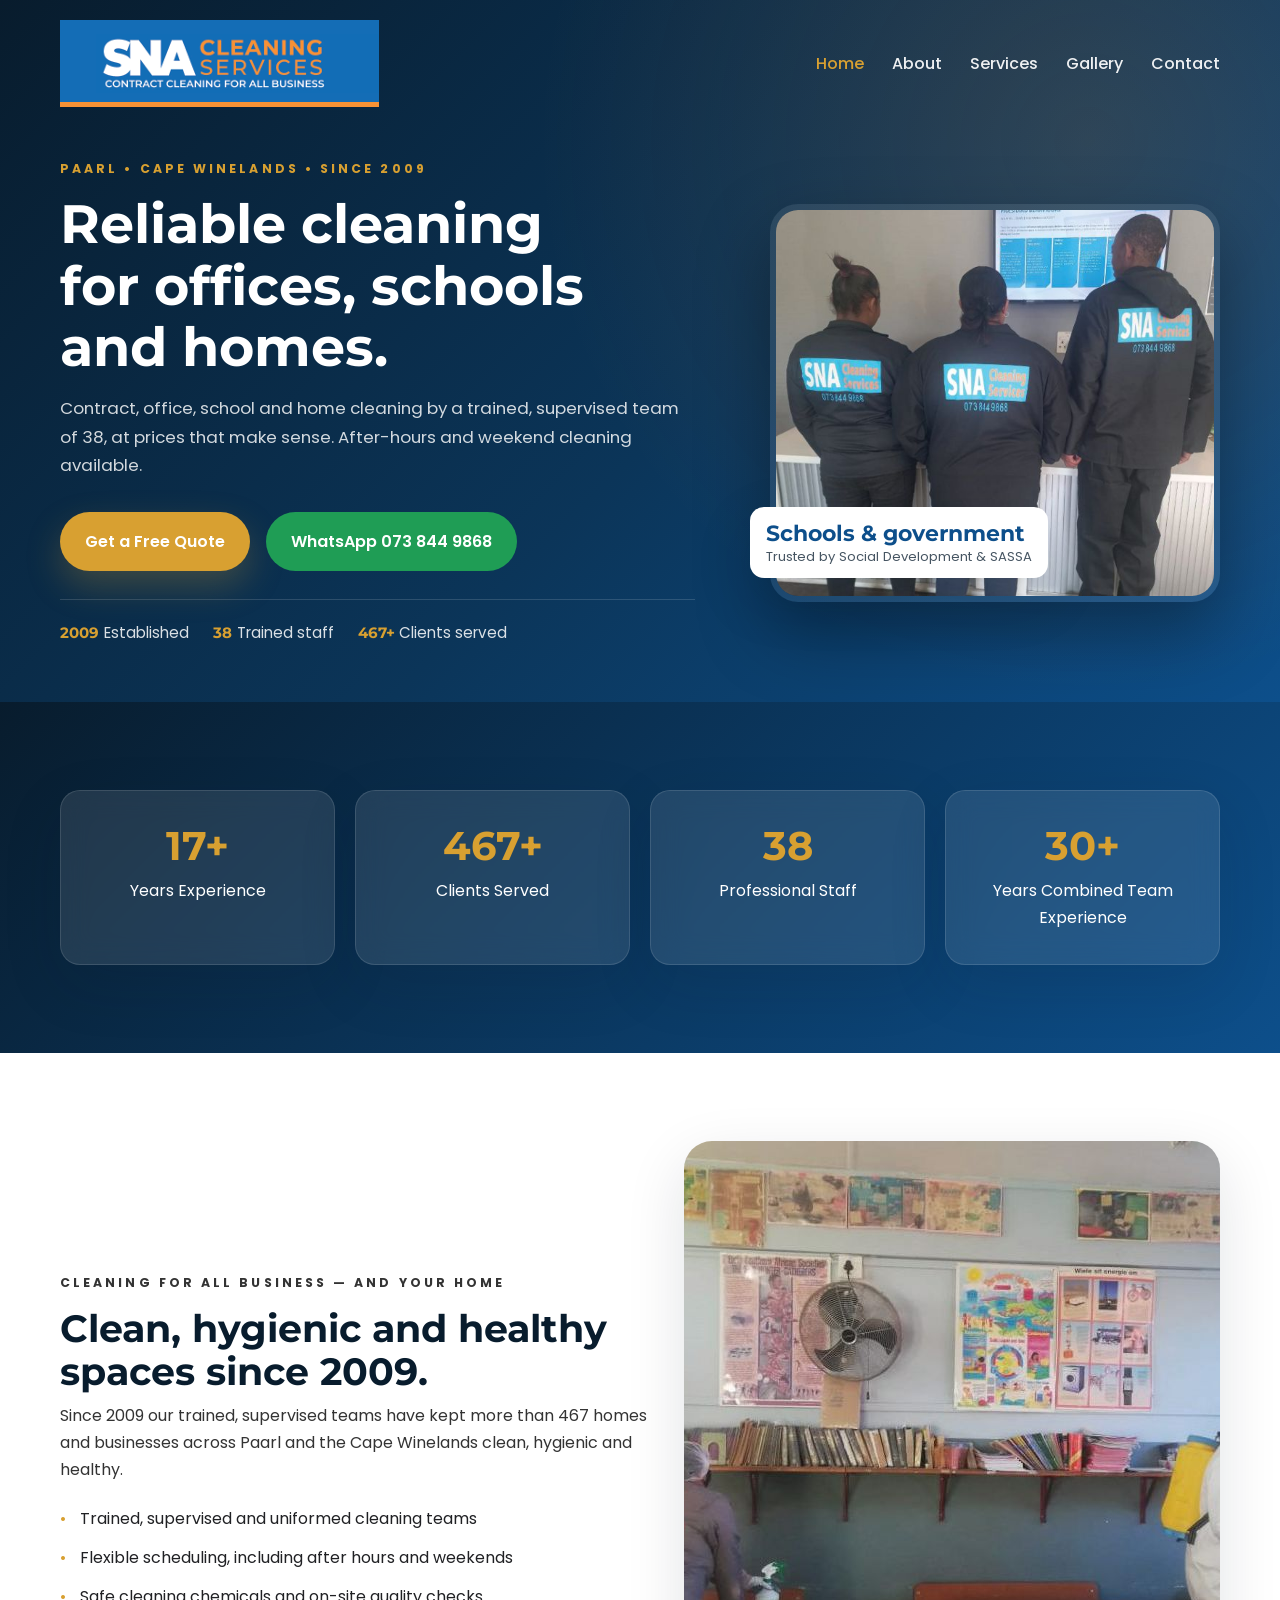
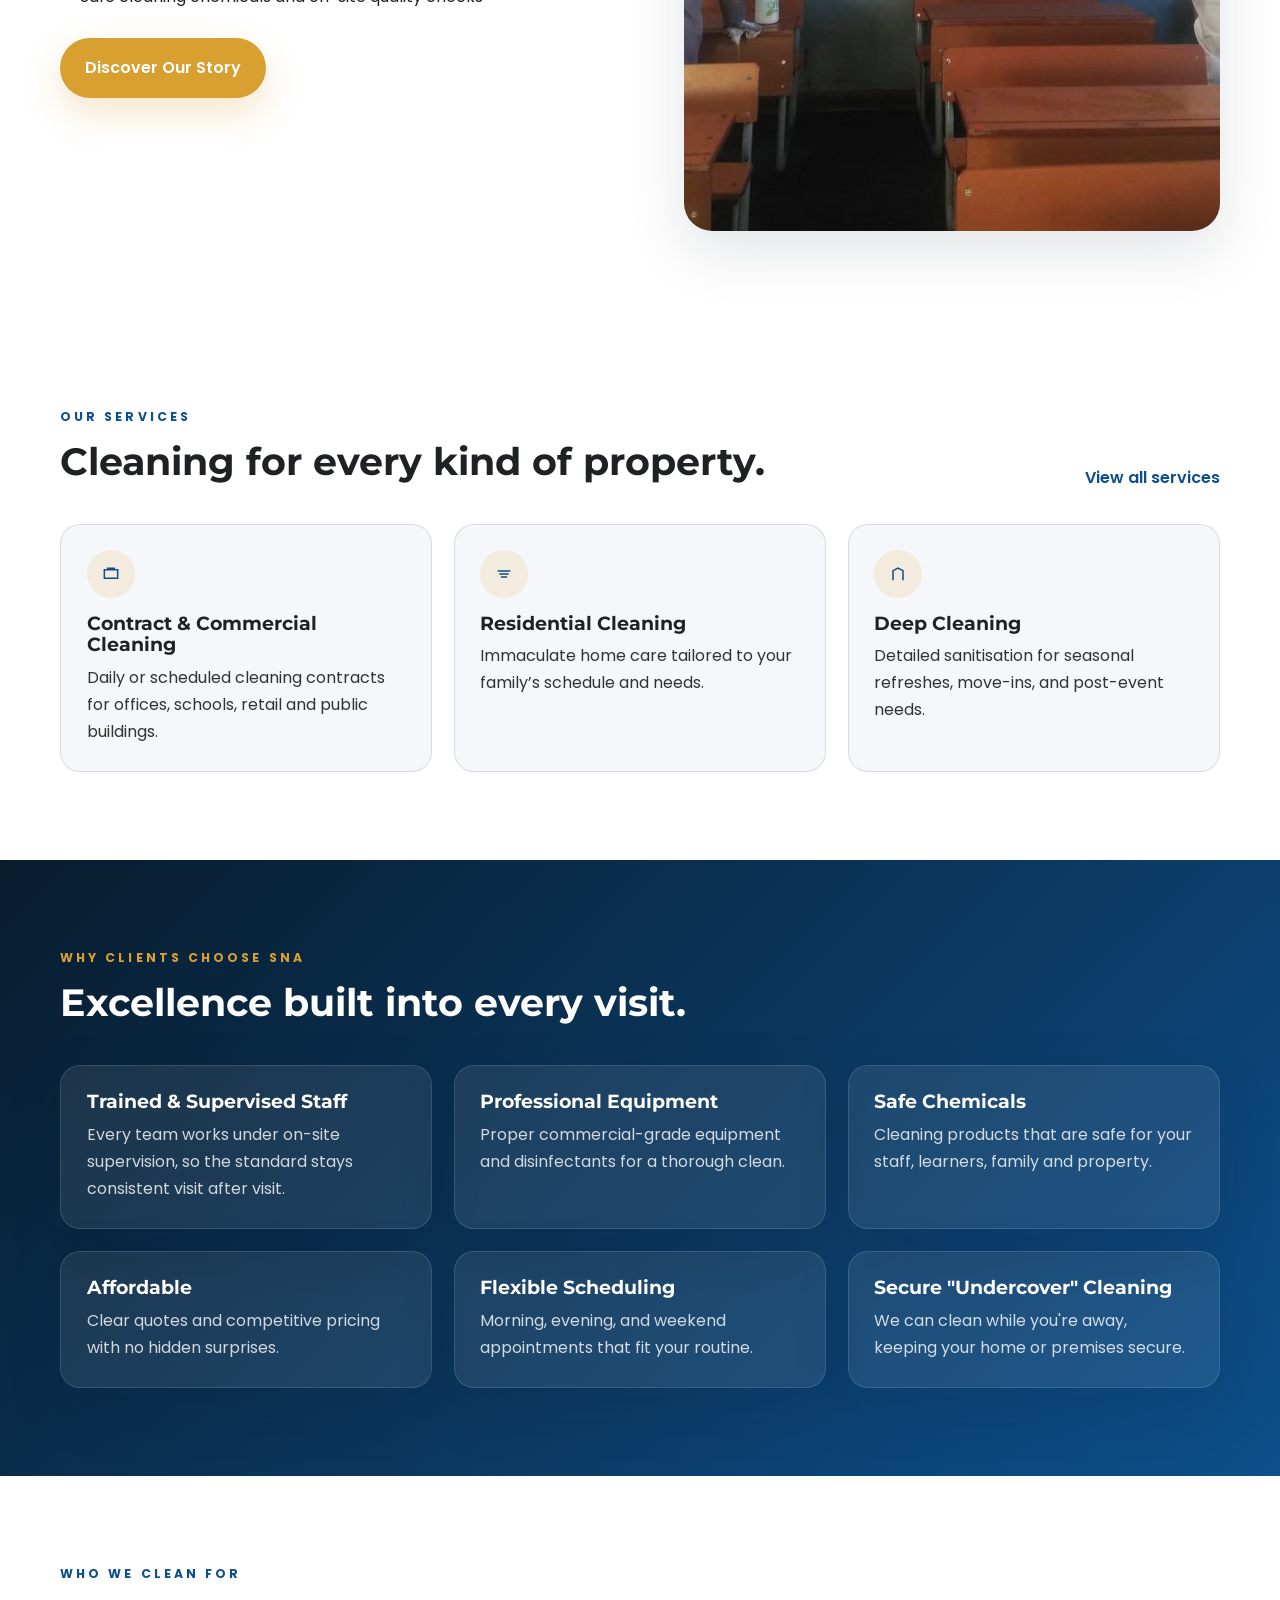
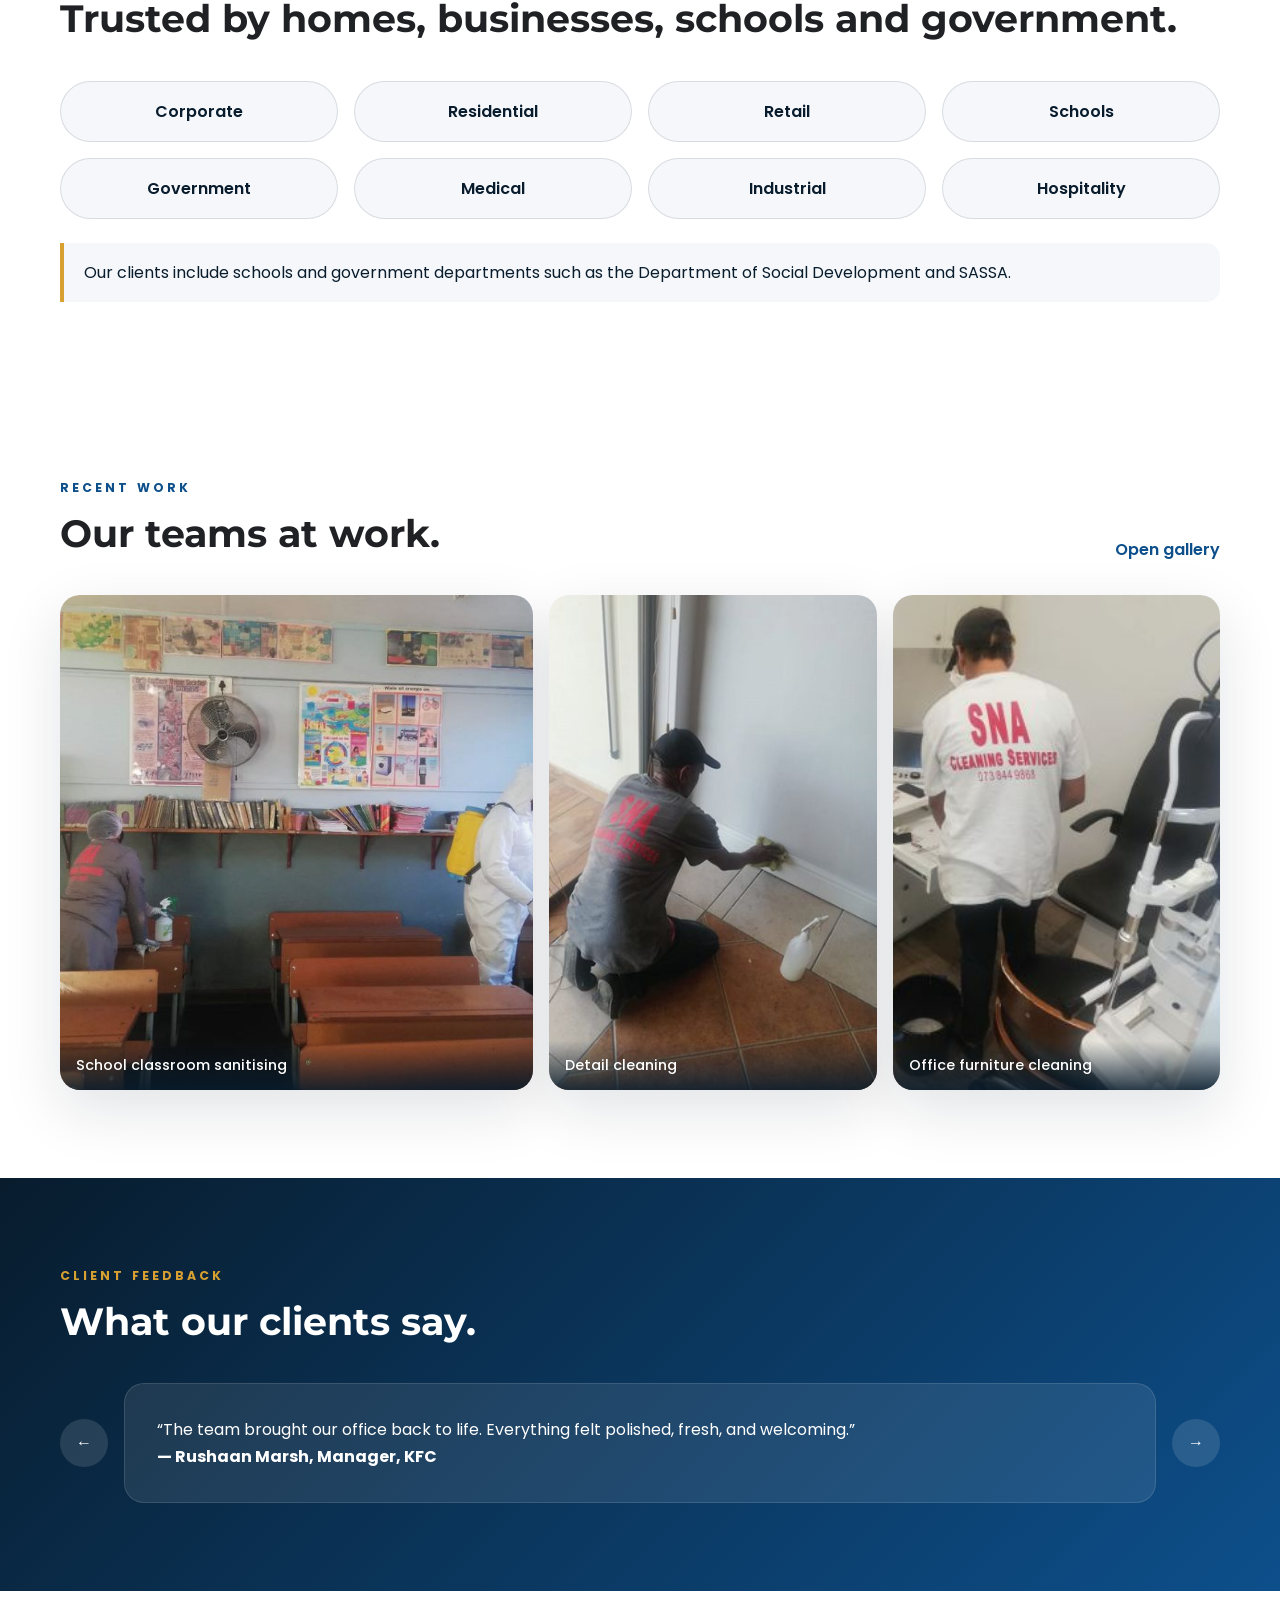
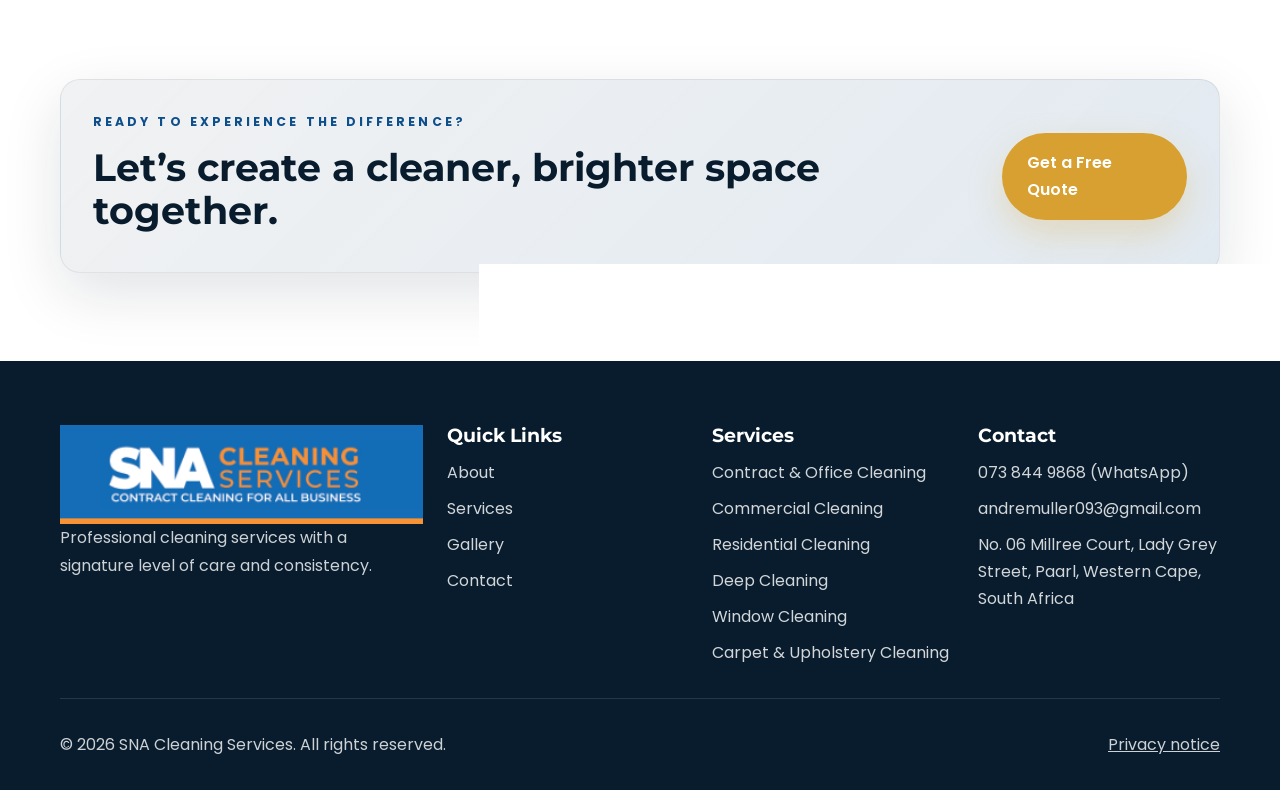
==== commit 1bfafbfe: "Redesign hero as split layout, add POPIA privacy notice and logo favicon - Home: split hero with rea" ====
--- a/index.html
+++ b/index.html
@@ -7,8 +7,8 @@
       name="description"
       content="SNA Cleaning Services provides contract, office, commercial and residential cleaning in Paarl, the Cape Winelands and the Western Cape. Established 2009, 38 staff. Free quotes."
     />
-    <meta name="title" content="SNA Cleaning Services | Premium Cleaning in Paarl" />
-    <meta property="og:title" content="SNA Cleaning Services | Premium Cleaning in Paarl" />
+    <meta name="title" content="SNA Cleaning Services | Office, School &amp; Home Cleaning in Paarl" />
+    <meta property="og:title" content="SNA Cleaning Services | Office, School &amp; Home Cleaning in Paarl" />
     <meta
       property="og:description"
       content="Contract, office, school and residential cleaning in Paarl and the Cape Winelands since 2009."
@@ -18,8 +18,10 @@
     <meta property="og:url" content="https://www.snacleaning.co.za/" />
     <link rel="canonical" href="https://www.snacleaning.co.za/" />
     <meta name="robots" content="index,follow" />
-    <title>SNA Cleaning Services | Premium Cleaning in Paarl</title>
-    <link rel="icon" href="data:image/svg+xml,%3Csvg xmlns='http://www.w3.org/2000/svg' viewBox='0 0 64 64'%3E%3Crect width='64' height='64' rx='16' fill='%23081C2D'/%3E%3Cpath d='M20 24h24v16H20z' fill='%23D8A031'/%3E%3Cpath d='M20 42h24' stroke='%23D8A031' stroke-width='4' stroke-linecap='round'/%3E%3C/svg%3E" />
+    <title>SNA Cleaning Services | Office, School &amp; Home Cleaning in Paarl</title>
+    <link rel="icon" type="image/png" sizes="32x32" href="images/favicon-32.png" />
+    <link rel="icon" type="image/png" sizes="48x48" href="images/favicon-48.png" />
+    <link rel="apple-touch-icon" href="images/favicon-180.png" />
     <link rel="preconnect" href="https://fonts.googleapis.com" />
     <link rel="preconnect" href="https://fonts.gstatic.com" crossorigin />
     <link
@@ -85,21 +87,37 @@
         </div>
       </nav>
 
-      <div class="container hero-content">
-        <p class="eyebrow">Paarl • Cape Winelands • Since 2009</p>
-        <h1>Professional Cleaning.<br />Exceptional Results.</h1>
-        <p class="hero-text">
-          Contract, office, school and home cleaning by a trained team of 38, at
-          prices that make sense. Including after-hours and weekend cleaning.
-        </p>
-        <div class="hero-actions">
-          <a class="btn btn-primary" href="contact.html">Get Free Quote</a>
-          <a class="btn btn-secondary" href="services.html">Our Services</a>
-        </div>
-        <a class="scroll-indicator" href="#about-preview">
-          Scroll
-          <span></span>
-        </a>
+      <div class="container hero-split">
+        <div class="hero-copy">
+          <p class="eyebrow">Paarl • Cape Winelands • Since 2009</p>
+          <h1>Reliable cleaning for offices, schools and homes.</h1>
+          <p class="hero-text">
+            Contract, office, school and home cleaning by a trained, supervised team of 38,
+            at prices that make sense. After-hours and weekend cleaning available.
+          </p>
+          <div class="hero-actions">
+            <a class="btn btn-primary" href="contact.html">Get a Free Quote</a>
+            <a class="btn btn-whatsapp" href="https://wa.me/27738449868?text=Hi%20SNA%20Cleaning%20Services%2C%20I%27d%20like%20a%20quote.">WhatsApp 073 844 9868</a>
+          </div>
+          <ul class="hero-trust" aria-label="SNA at a glance">
+            <li><strong>2009</strong>Established</li>
+            <li><strong>38</strong>Trained staff</li>
+            <li><strong>467+</strong>Clients served</li>
+          </ul>
+        </div>
+        <figure class="hero-media">
+          <img
+            src="images/work/sna-team.jpg"
+            width="604"
+            height="534"
+            fetchpriority="high"
+            alt="Three SNA Cleaning Services team members in branded uniforms"
+          />
+          <figcaption class="hero-badge">
+            <strong>Schools &amp; government</strong>
+            <span>Trusted by Social Development &amp; SASSA</span>
+          </figcaption>
+        </figure>
       </div>
     </header>
 
@@ -129,7 +147,7 @@
         <div class="container about-grid reveal">
           <div>
             <p class="eyebrow eyebrow-dark">Cleaning for all business — and your home</p>
-            <h2>Reliable cleaning for offices, schools, and homes.</h2>
+            <h2>Clean, hygienic and healthy spaces since 2009.</h2>
             <p>
               Since 2009 our trained, supervised teams have kept more than 467 homes and
               businesses across Paarl and the Cape Winelands clean, hygienic and healthy.
@@ -144,9 +162,9 @@
           <div class="about-card">
             <img
               loading="lazy"
-              src="images/work/sna-team.jpg"
-              width="604" height="534"
-              alt="Three SNA Cleaning Services team members in branded uniforms"
+              src="images/work/classroom-sanitising.jpg"
+              width="1072" height="690"
+              alt="SNA team sanitising a school classroom in protective suits"
             />
           </div>
         </div>
@@ -156,8 +174,8 @@
         <div class="container">
           <div class="section-heading reveal">
             <div>
-              <p class="eyebrow eyebrow-dark">Signature services</p>
-              <h2>Premium solutions for every environment.</h2>
+              <p class="eyebrow eyebrow-dark">Our services</p>
+              <h2>Cleaning for every kind of property.</h2>
             </div>
             <a class="text-link" href="services.html">View all services</a>
           </div>
@@ -202,7 +220,7 @@
             </article>
             <article class="why-card">
               <h3>Professional Equipment</h3>
-              <p>Premium-grade tools and disinfectants for a superior finish.</p>
+              <p>Proper commercial-grade equipment and disinfectants for a thorough clean.</p>
             </article>
             <article class="why-card">
               <h3>Safe Chemicals</h3>
@@ -354,6 +372,7 @@
       </div>
       <div class="container footer-bottom">
         <p>© <span class="current-year">2026</span> SNA Cleaning Services. All rights reserved.</p>
+        <p><a href="privacy.html">Privacy notice</a></p>
       </div>
     </footer>
 
--- a/css/style.css
+++ b/css/style.css
@@ -54,16 +54,16 @@
 }
 
 .hero {
-  min-height: 100vh;
-  background: linear-gradient(120deg, rgba(8, 28, 45, 0.9), rgba(8, 28, 45, 0.68)),
-    url('../images/work/classroom-sanitising.jpg') center/cover;
+  background:
+    radial-gradient(circle at 85% 20%, rgba(232, 134, 42, 0.16), transparent 45%),
+    linear-gradient(135deg, var(--primary) 0%, #0b3559 55%, var(--secondary) 100%);
   color: white;
   position: relative;
   overflow: hidden;
 }
 
 .hero-subpage {
-  min-height: 70vh;
+  min-height: 0;
 }
 
 .nav {
@@ -133,22 +133,106 @@
   display: block;
 }
 
-.hero-content {
-  min-height: calc(100vh - 88px);
-  display: flex;
-  flex-direction: column;
-  justify-content: center;
+.hero-split {
+  display: grid;
+  grid-template-columns: minmax(0, 1.15fr) minmax(0, 0.85fr);
+  gap: 3.5rem;
+  align-items: center;
+  padding: 2rem 0 3.5rem;
+}
+
+.hero-copy {
+  min-width: 0;
+}
+
+.hero-media {
+  position: relative;
+  justify-self: end;
+  width: 100%;
+  max-width: 450px;
+}
+
+.hero-media img {
+  border-radius: var(--radius-lg);
+  aspect-ratio: 604 / 534;
+  height: auto;
+  box-shadow: 0 30px 70px rgba(0, 0, 0, 0.35);
+  border: 6px solid rgba(255, 255, 255, 0.08);
+}
+
+.hero-badge {
+  position: absolute;
+  left: -1.25rem;
+  bottom: 1.5rem;
+  background: white;
+  color: var(--primary);
+  border-radius: var(--radius-sm);
+  padding: 0.75rem 1rem;
+  box-shadow: var(--shadow);
+  display: grid;
+  line-height: 1.3;
+}
+
+.hero-badge strong {
+  font-family: 'Montserrat', sans-serif;
+  font-size: 1.4rem;
+  color: var(--secondary);
+}
+
+.hero-badge span {
+  font-size: 0.82rem;
+  color: rgba(8, 28, 45, 0.75);
+}
+
+.hero-trust {
+  list-style: none;
+  display: flex;
+  flex-wrap: wrap;
+  gap: 0.5rem 1.5rem;
+  margin-top: 1.75rem;
+  padding-top: 1.25rem;
+  border-top: 1px solid rgba(255, 255, 255, 0.14);
+  color: rgba(255, 255, 255, 0.85);
+  font-size: 0.95rem;
+}
+
+.hero-trust strong {
+  color: var(--accent);
+  font-family: 'Montserrat', sans-serif;
+  margin-right: 0.3rem;
+}
+
+.btn-whatsapp {
+  background: #1f9d55;
+  color: white;
+}
+
+.hero-subpage .page-hero {
+  padding: 2rem 0 3.5rem;
+}
+
+.hero-subpage .page-hero h1,
+.hero-subpage .page-hero p {
   max-width: 760px;
-  padding: 4rem 0 5rem;
-}
-
-.hero-subpage .page-hero {
-  min-height: calc(70vh - 88px);
-  display: flex;
-  flex-direction: column;
-  justify-content: center;
-  max-width: 760px;
-  padding: 3rem 0 4rem;
+}
+
+.breadcrumb {
+  display: flex;
+  gap: 0.5rem;
+  list-style: none;
+  font-size: 0.85rem;
+  color: rgba(255, 255, 255, 0.7);
+  margin-bottom: 0.9rem;
+}
+
+.breadcrumb li + li::before {
+  content: "/";
+  margin-right: 0.5rem;
+  color: rgba(255, 255, 255, 0.4);
+}
+
+.breadcrumb a:hover {
+  color: var(--accent);
 }
 
 .eyebrow {
@@ -172,7 +256,8 @@
 }
 
 .hero h1 {
-  font-size: clamp(2.6rem, 4.4vw, 4.6rem);
+  font-size: clamp(2.1rem, 4.2vw, 3.8rem);
+  text-wrap: balance;
   margin-bottom: 1rem;
 }
 
@@ -526,6 +611,10 @@
 }
 
 .footer-bottom {
+  display: flex;
+  flex-wrap: wrap;
+  justify-content: space-between;
+  gap: 0.5rem 1.5rem;
   padding-top: 2rem;
   margin-top: 2rem;
   border-top: 1px solid rgba(255,255,255,0.12);
@@ -819,3 +908,34 @@
     grid-template-columns: 1fr;
   }
 }
+
+.hero-subpage h1 {
+  font-size: clamp(1.9rem, 3.4vw, 3rem);
+}
+
+.footer-bottom a {
+  text-decoration: underline;
+}
+
+.legal {
+  max-width: 760px;
+  display: grid;
+  gap: 1rem;
+}
+
+.legal h2 {
+  font-size: 1.35rem;
+  color: var(--primary);
+  margin-top: 1rem;
+}
+
+.legal ul {
+  padding-left: 1.2rem;
+  display: grid;
+  gap: 0.35rem;
+}
+
+.legal a {
+  color: var(--secondary);
+  text-decoration: underline;
+}
--- a/css/responsive.css
+++ b/css/responsive.css
@@ -19,6 +19,17 @@
 
   .gallery-preview {
     grid-template-columns: 1fr 1fr;
+  }
+
+  .hero-split {
+    grid-template-columns: 1fr;
+    gap: 2.5rem;
+    padding-top: 2rem;
+  }
+
+  .hero-media {
+    justify-self: start;
+    max-width: 380px;
   }
 
   .gallery-item.large {
@@ -48,9 +59,13 @@
     display: flex;
   }
 
-  .hero-content,
-  .hero-subpage .page-hero {
-    min-height: auto;
+  .hero-badge {
+    left: 0.75rem;
+    bottom: 0.75rem;
+  }
+
+  .hero-actions .btn {
+    flex: 1 1 100%;
   }
 
   .section {
